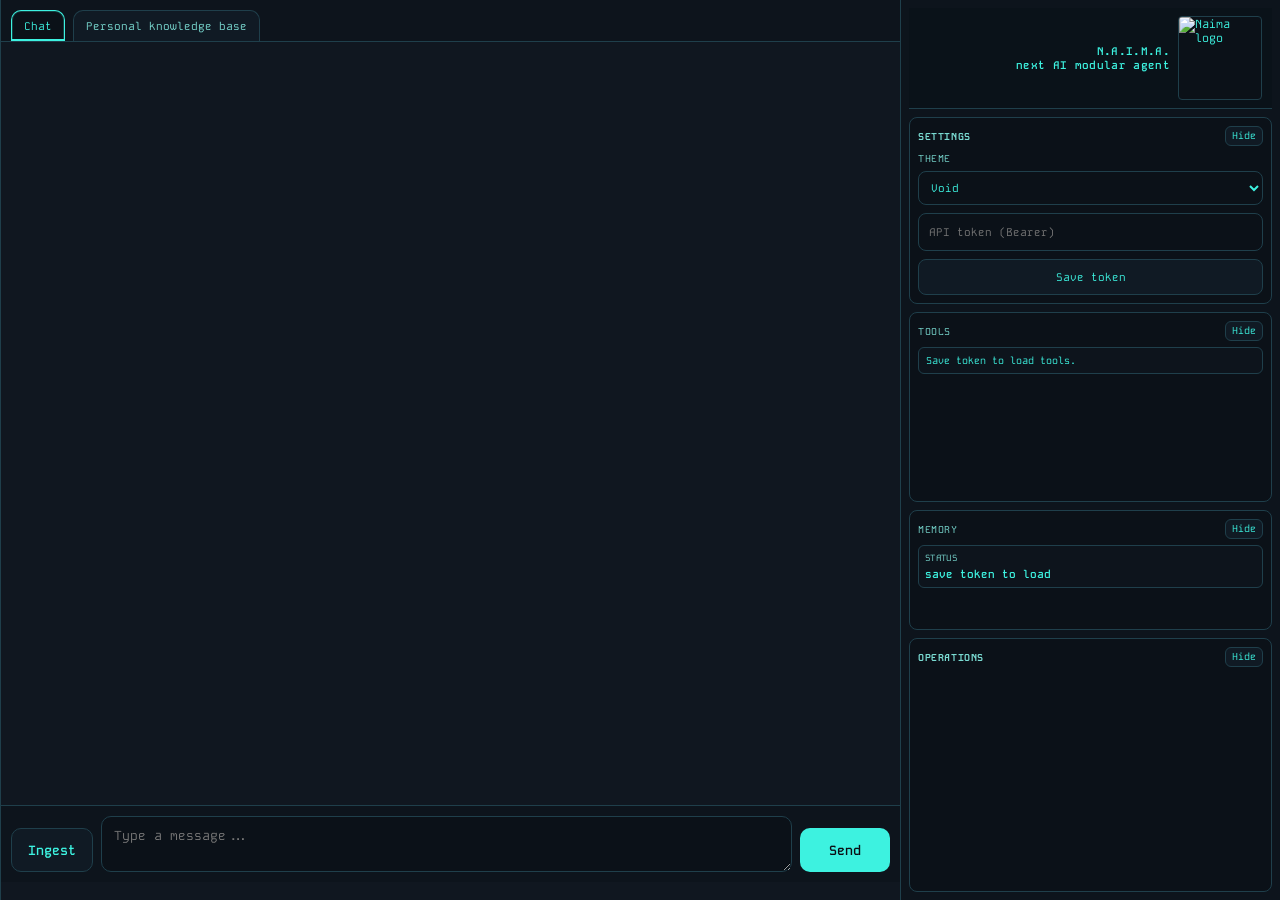
==== internal/httpapi/ui/index.html @ f83928eb "enable/disable all tools" ====
<!doctype html>
<html lang="en">
<head>
  <meta charset="utf-8">
  <meta name="viewport" content="width=device-width, initial-scale=1">
  <title>Naima Chat</title>
  <link rel="preconnect" href="https://fonts.googleapis.com">
  <link rel="preconnect" href="https://fonts.gstatic.com" crossorigin>
  <link href="https://fonts.googleapis.com/css2?family=Kode+Mono:wght@400..700&display=swap" rel="stylesheet">
  <style>
    :root {
      --bg: #0B0F14;
      --panel: #101720;
      --text: #3DF2E0;
      --muted: #7adbd2;
      --accent: #3DF2E0;
      --accent-2: #2bc4b5;
      --bubble-user: #132a34;
      --bubble-ai: #0f1f2a;
      --border: #1f3f4b;
      --ops-bg: #0d141c;
      --ops-top-bg: #0a1219;
      --surface: #0b1118;
      --surface-2: #101a24;
      --send-fg: #0B0F14;
    }
    body.theme-quantum {
      --bg: #0E2A47;
      --panel: #102d4b;
      --text: #d4c8ff;
      --muted: #b8a6ff;
      --accent: #a88cff;
      --accent-2: #8b6dff;
      --bubble-user: #173a60;
      --bubble-ai: #122f4d;
      --border: #6e6fc9;
      --ops-bg: #102f50;
      --ops-top-bg: #0f2a45;
      --surface: #16395d;
      --surface-2: #1b4067;
      --send-fg: #0e1f34;
    }
    body.theme-void-light {
      --bg: #3DF2E0;
      --panel: #d7fffa;
      --text: #0B0F14;
      --muted: #20343f;
      --accent: #0B0F14;
      --accent-2: #1e2a36;
      --bubble-user: #baf7ef;
      --bubble-ai: #cffff7;
      --border: #2e5662;
      --ops-bg: #e9fffc;
      --ops-top-bg: #dcfffb;
      --surface: #f5fffd;
      --surface-2: #d5f7f2;
      --send-fg: #3DF2E0;
    }
    body.theme-quantum-light {
      --bg: #d4c8ff;
      --panel: #efe8ff;
      --text: #0E2A47;
      --muted: #2c4360;
      --accent: #0E2A47;
      --accent-2: #244a73;
      --bubble-user: #e5dcff;
      --bubble-ai: #f2edff;
      --border: #4e5f8f;
      --ops-bg: #f1ebff;
      --ops-top-bg: #e8dfff;
      --surface: #faf7ff;
      --surface-2: #e8dcff;
      --send-fg: #8A6CFF;
    }
    * {
      box-sizing: border-box;
      font-family: "Kode Mono", ui-monospace, SFMono-Regular, Menlo, Monaco, Consolas, "Liberation Mono", "Courier New", monospace;
    }
    body {
      margin: 0;
      background: var(--bg);
      color: var(--text);
      min-height: 100vh;
      overflow: hidden;
      font-size: 72.9%;
    }
    .layout {
      width: 100%;
      height: 100vh;
    }
    .app {
      display: flex;
      flex-direction: column;
      background: var(--panel);
      border-left: 1px solid var(--border);
      height: 100vh;
      width: calc(100% - 380px);
      overflow: hidden;
    }
    .main-tabs {
      display: flex;
      gap: 8px;
      padding: 10px 10px 0;
      border-bottom: 1px solid var(--border);
      background: var(--ops-bg);
      flex-shrink: 0;
    }
    .main-tab {
      border: 1px solid var(--border);
      border-bottom: 0;
      border-radius: 10px 10px 0 0;
      background: var(--surface-2);
      color: var(--muted);
      padding: 8px 12px;
      font-size: 11px;
      cursor: pointer;
      transition: background 160ms ease, color 160ms ease, box-shadow 160ms ease, border-color 160ms ease;
    }
    .main-tab.is-active {
      background: var(--surface);
      border-color: var(--accent);
      color: var(--text);
      box-shadow: inset 0 0 0 1px rgba(61, 242, 224, 0.22), inset 0 -2px 0 var(--accent);
    }
    .main-tab-panel {
      display: none !important;
      flex-direction: column;
      flex: 1;
      min-height: 0;
    }
    .main-tab-panel.is-active {
      display: flex !important;
    }
    .ops {
      position: fixed;
      right: 0;
      top: 0;
      bottom: 0;
      width: 380px;
      border-left: 1px solid var(--border);
      background: var(--ops-bg);
      display: flex;
      flex-direction: column;
      min-height: 100vh;
      padding: 8px;
      gap: 8px;
    }
    .section-panel {
      border: 1px solid var(--border);
      border-radius: 8px;
      background: var(--surface);
      padding: 8px;
      display: flex;
      flex-direction: column;
    }
    .section-panel.collapsed {
      min-height: 0;
    }
    .ops-head {
      display: flex;
      align-items: center;
      justify-content: space-between;
      gap: 8px;
      margin-bottom: 6px;
    }
    .ops-head h3 {
      margin: 0;
      font-size: 10px;
      letter-spacing: 0.06em;
      text-transform: uppercase;
      color: var(--muted);
    }
    .operations-panel.collapsed .ops-head {
      margin-bottom: 0;
    }
    .ops-collapse {
      border: 1px solid var(--border);
      background: var(--surface-2);
      color: var(--text);
      border-radius: 6px;
      font-size: 10px;
      line-height: 1;
      padding: 4px 6px;
      cursor: pointer;
    }
    .ops-list {
      list-style: none;
      margin: 0;
      padding: 0;
      display: flex;
      flex-direction: column;
      gap: 8px;
      overflow-y: auto;
      flex: 1;
    }
    .ops-list li {
      border: 1px solid var(--border);
      border-radius: 8px;
      padding: 8px 10px;
      font-size: 11px;
      color: var(--text);
      background: var(--surface);
      line-height: 1.35;
      white-space: pre-wrap;
      word-break: break-word;
    }
    .ops-time {
      display: inline-block;
      color: var(--muted);
      font-size: 9px;
      margin-right: 6px;
    }
    a {
      color: #58f8ea;
      text-decoration-color: #2bc4b5;
    }
    a:visited {
      color: #4fd2c8;
      text-decoration-color: #2aa39a;
    }
    a:hover {
      color: #7ffdf1;
      text-decoration-color: #7ffdf1;
    }
    a:active {
      color: #36cfc1;
    }
    .settings-panel {
      min-height: 0;
    }
    .brand-panel {
      border-bottom: 1px solid var(--border);
      background: var(--ops-top-bg);
      padding: 8px 10px;
      display: flex;
      align-items: center;
      justify-content: flex-end;
      gap: 8px;
    }
    .brand-logo {
      width: 84px;
      height: 84px;
      object-fit: contain;
      flex: 0 0 auto;
      border-radius: 4px;
      border: 1px solid var(--border);
      background: var(--surface);
    }
    .brand-name {
      margin: 0;
      color: var(--text);
      font-size: 11px;
      letter-spacing: 0.03em;
      font-weight: 600;
      text-align: right;
    }
    .settings-head {
      display: flex;
      align-items: center;
      justify-content: space-between;
      gap: 8px;
      margin-bottom: 6px;
    }
    .settings-panel.collapsed .settings-head {
      margin-bottom: 0;
    }
    .settings-head h3 {
      margin: 0;
      font-size: 10px;
      letter-spacing: 0.06em;
      text-transform: uppercase;
      color: var(--muted);
    }
    .settings-collapse {
      border: 1px solid var(--border);
      background: var(--surface-2);
      color: var(--text);
      border-radius: 6px;
      font-size: 10px;
      line-height: 1;
      padding: 4px 6px;
      cursor: pointer;
    }
    .settings-body {
      padding: 0;
      display: flex;
      flex-direction: column;
      gap: 8px;
      max-height: 26vh;
      overflow-y: auto;
    }
    .theme-row {
      display: grid;
      grid-template-columns: 1fr;
      gap: 6px;
    }
    .theme-row label {
      font-size: 10px;
      color: var(--muted);
      text-transform: uppercase;
      letter-spacing: 0.05em;
    }
    .theme-row select {
      width: 100%;
      height: 34px;
      border: 1px solid var(--border);
      border-radius: 8px;
      padding: 0 8px;
      background: var(--surface);
      color: var(--text);
      font-size: 11px;
    }
    .settings-body input[type="password"] {
      width: 100%;
      height: 38px;
      border: 1px solid var(--border);
      border-radius: 8px;
      padding: 0 10px;
      font-size: 11px;
      background: var(--surface);
      color: var(--text);
    }
    .settings-body button {
      height: 36px;
      border: 1px solid var(--border);
      background: var(--surface-2);
      color: var(--text);
      border-radius: 8px;
      padding: 0 10px;
      cursor: pointer;
      font-size: 11px;
    }
    .tools-panel {
      min-height: 190px;
    }
    .tools-panel.collapsed {
      min-height: 0;
    }
    .tools-title {
      font-size: 10px;
      color: var(--muted);
      text-transform: uppercase;
      letter-spacing: 0.06em;
      margin: 0;
    }
    .tools-head {
      display: flex;
      align-items: center;
      justify-content: space-between;
      margin-bottom: 6px;
      gap: 8px;
    }
    .tools-panel.collapsed .tools-head {
      margin-bottom: 0;
    }
    .tools-collapse {
      border: 1px solid var(--border);
      background: var(--surface-2);
      color: var(--text);
      border-radius: 6px;
      font-size: 10px;
      line-height: 1;
      padding: 4px 6px;
      cursor: pointer;
    }
    .memory-panel {
      min-height: 120px;
    }
    .memory-panel.collapsed {
      min-height: 0;
    }
    .memory-head {
      display: flex;
      align-items: center;
      justify-content: space-between;
      margin-bottom: 6px;
      gap: 8px;
    }
    .memory-panel.collapsed .memory-head {
      margin-bottom: 0;
    }
    .memory-title {
      font-size: 10px;
      color: var(--muted);
      text-transform: uppercase;
      letter-spacing: 0.06em;
      margin: 0;
    }
    .memory-collapse {
      border: 1px solid var(--border);
      background: var(--surface-2);
      color: var(--text);
      border-radius: 6px;
      font-size: 10px;
      line-height: 1;
      padding: 4px 6px;
      cursor: pointer;
    }
    .operations-panel {
      min-height: 0;
      flex: 1;
    }
    .memory-list {
      display: grid;
      grid-template-columns: repeat(2, minmax(0, 1fr));
      gap: 6px;
    }
    .memory-item {
      border: 1px solid var(--border);
      border-radius: 6px;
      padding: 6px;
      background: var(--ops-bg);
      min-width: 0;
    }
    .memory-key {
      color: var(--muted);
      font-size: 9px;
      text-transform: uppercase;
      letter-spacing: 0.04em;
      margin-bottom: 3px;
      overflow-wrap: anywhere;
      word-break: break-word;
    }
    .memory-val {
      color: var(--text);
      font-size: 11px;
      font-weight: 600;
      overflow-wrap: anywhere;
      word-break: break-word;
    }
    .tools-list {
      display: flex;
      flex-direction: column;
      gap: 6px;
      max-height: 260px;
      overflow-y: auto;
    }
    .tools-action {
      width: 100%;
      border: 1px solid var(--border);
      border-radius: 8px;
      background: var(--surface-2);
      color: var(--text);
      padding: 8px 10px;
      font-size: 10px;
      cursor: pointer;
      text-align: left;
      margin-bottom: 6px;
    }
    .is-hidden {
      display: none !important;
    }
    .tool-item {
      display: flex;
      align-items: flex-start;
      justify-content: space-between;
      gap: 8px;
      font-size: 10px;
      border: 1px solid var(--border);
      border-radius: 6px;
      padding: 6px 7px;
      background: var(--ops-bg);
    }
    .tool-name {
      color: var(--text);
      font-weight: 600;
      margin-right: 6px;
    }
    .tool-desc {
      color: var(--muted);
      overflow: hidden;
      text-overflow: ellipsis;
      white-space: normal;
      display: -webkit-box;
      -webkit-line-clamp: 2;
      -webkit-box-orient: vertical;
    }
    .tool-toggle {
      accent-color: var(--accent);
      width: 14px;
      height: 14px;
      flex-shrink: 0;
    }
    .messages {
      flex: 1;
      min-height: 0;
      overflow-y: auto;
      padding: 18px 14px 12px;
      display: flex;
      flex-direction: column;
      gap: 10px;
    }
    .chat-scope {
      border-bottom: 1px solid var(--border);
      background: var(--surface-2);
      padding: 10px 12px;
      display: flex;
      align-items: flex-start;
      justify-content: space-between;
      gap: 10px;
      flex-shrink: 0;
    }
    .chat-scope-main {
      min-width: 0;
      display: flex;
      flex-direction: column;
      gap: 4px;
    }
    .chat-scope-title {
      font-size: 10px;
      text-transform: uppercase;
      letter-spacing: 0.05em;
      color: var(--muted);
      margin: 0;
    }
    .chat-scope-summary {
      font-size: 11px;
      color: var(--text);
      margin: 0;
      overflow-wrap: anywhere;
    }
    .chat-scope-docs {
      font-size: 10px;
      color: var(--muted);
      margin: 0;
      overflow-wrap: anywhere;
    }
    .chat-scope-clear {
      border: 1px solid var(--border);
      border-radius: 8px;
      background: var(--surface);
      color: var(--text);
      padding: 7px 10px;
      cursor: pointer;
      font-size: 10px;
      flex-shrink: 0;
    }
    .row {
      display: flex;
      width: 100%;
    }
    .row.user { justify-content: flex-end; }
    .row.ai { justify-content: flex-start; }
    .bubble {
      max-width: min(86%, 760px);
      border: 1px solid var(--border);
      border-radius: 12px;
      padding: 10px 12px;
      line-height: 1.4;
      white-space: pre-wrap;
      word-wrap: break-word;
      font-size: 13px;
      box-shadow: 0 1px 0 rgba(0,0,0,0.25);
    }
    .user .bubble {
      background: var(--bubble-user);
      border-color: var(--border);
    }
    .ai .bubble {
      background: var(--bubble-ai);
    }
    .bubble.markdown {
      white-space: normal;
    }
    .bubble.markdown h1,
    .bubble.markdown h2,
    .bubble.markdown h3,
    .bubble.markdown h4,
    .bubble.markdown h5,
    .bubble.markdown h6 {
      margin: 0 0 0.55em;
      color: var(--text);
      line-height: 1.25;
    }
    .bubble.markdown h1 { font-size: 1.14em; }
    .bubble.markdown h2 { font-size: 1.08em; }
    .bubble.markdown h3 { font-size: 1.03em; }
    .bubble.markdown p {
      margin: 0 0 0.72em;
    }
    .bubble.markdown p:last-child,
    .bubble.markdown ul:last-child,
    .bubble.markdown ol:last-child,
    .bubble.markdown pre:last-child,
    .bubble.markdown blockquote:last-child {
      margin-bottom: 0;
    }
    .bubble.markdown ul,
    .bubble.markdown ol {
      margin: 0 0 0.8em 1.25em;
      padding: 0;
    }
    .bubble.markdown li {
      margin: 0 0 0.25em;
      line-height: 1.45;
    }
    .bubble.markdown li:last-child {
      margin-bottom: 0;
    }
    .bubble.markdown code {
      background: rgba(255, 255, 255, 0.06);
      border: 1px solid rgba(255, 255, 255, 0.08);
      border-radius: 6px;
      padding: 0.05em 0.32em;
      font-size: 0.95em;
    }
    .bubble.markdown pre {
      margin: 0 0 0.8em;
      padding: 0.8em;
      overflow-x: auto;
      border-radius: 8px;
      border: 1px solid var(--border);
      background: rgba(0, 0, 0, 0.18);
    }
    .bubble.markdown pre code {
      border: 0;
      background: transparent;
      padding: 0;
    }
    .bubble.markdown blockquote {
      margin: 0 0 0.8em;
      padding-left: 0.85em;
      border-left: 2px solid var(--accent-2);
      color: var(--muted);
    }
    .bubble.markdown strong {
      color: var(--text);
    }
    .composer {
      border-top: 1px solid var(--border);
      background: var(--ops-bg);
      padding: 10px;
      display: grid;
      grid-template-columns: auto 1fr auto;
      gap: 8px;
      align-items: end;
      flex-shrink: 0;
    }
    .composer-action {
      height: 44px;
      min-width: 82px;
      border: 1px solid var(--border);
      border-radius: 10px;
      background: var(--surface-2);
      color: var(--text);
      font-weight: 600;
      cursor: pointer;
    }
    textarea {
      width: 100%;
      min-height: 44px;
      max-height: 180px;
      resize: vertical;
      border: 1px solid var(--border);
      border-radius: 10px;
      padding: 10px 12px;
      font-size: 13px;
      font-family: inherit;
      background: var(--surface);
      color: var(--text);
    }
    .send {
      height: 44px;
      min-width: 90px;
      border: 0;
      border-radius: 10px;
      background: var(--accent);
      color: var(--send-fg);
      font-weight: 600;
      cursor: pointer;
    }
    .send:disabled {
      background: #9abbe0;
      cursor: not-allowed;
    }
    .status {
      font-size: 10px;
      color: var(--muted);
      padding: 0 12px 8px;
      min-height: 18px;
      flex-shrink: 0;
    }
    .pkb-overlay {
      display: none;
      flex: 1;
      min-height: 0;
      padding: 12px;
      background: transparent;
    }
    .pkb-overlay.is-active {
      display: flex !important;
    }
    .pkb-shell {
      width: 100%;
      height: 100%;
      border: 1px solid var(--border);
      border-radius: 16px;
      background: linear-gradient(180deg, var(--panel), var(--surface));
      display: grid;
      grid-template-columns: minmax(320px, 60%) minmax(320px, 40%);
      overflow: hidden;
      transition: grid-template-columns 420ms ease;
    }
    .pkb-shell.has-selection {
      grid-template-columns: minmax(320px, 40%) minmax(320px, 60%);
    }
    .pkb-stage {
      position: relative;
      min-width: 0;
      min-height: 0;
      background:
        radial-gradient(circle at top, rgba(61, 242, 224, 0.12), transparent 35%),
        linear-gradient(180deg, rgba(255,255,255,0.03), rgba(0,0,0,0.1));
    }
    .pkb-canvas {
      width: 100%;
      height: 100%;
      display: block;
      cursor: grab;
    }
    .pkb-canvas.dragging {
      cursor: grabbing;
    }
    .pkb-toolbar {
      position: absolute;
      left: 12px;
      top: 12px;
      display: flex;
      gap: 8px;
      z-index: 2;
    }
    .pkb-badge,
    .pkb-toolbar button {
      border: 1px solid var(--border);
      border-radius: 999px;
      background: rgba(16, 23, 32, 0.8);
      color: var(--text);
      padding: 6px 10px;
      font-size: 10px;
    }
    .pkb-toolbar button {
      cursor: pointer;
    }
    .pkb-toolbar-group {
      display: flex;
      gap: 8px;
    }
    .pkb-panel {
      border-left: 1px solid var(--border);
      background: var(--ops-bg);
      display: flex;
      flex-direction: column;
      min-height: 0;
    }
    .pkb-panel-head {
      display: flex;
      align-items: center;
      justify-content: space-between;
      gap: 8px;
      padding: 12px;
      border-bottom: 1px solid var(--border);
    }
    .pkb-panel-head h3 {
      margin: 0;
      font-size: 12px;
      text-transform: uppercase;
      letter-spacing: 0.08em;
      color: var(--muted);
    }
    .pkb-close {
      border: 1px solid var(--border);
      background: var(--surface-2);
      color: var(--text);
      border-radius: 8px;
      font-size: 10px;
      padding: 6px 10px;
      cursor: pointer;
    }
    .pkb-panel-body {
      padding: 12px;
      display: flex;
      flex-direction: column;
      gap: 10px;
      overflow-y: auto;
      min-height: 0;
    }
    .pkb-stat-grid {
      display: grid;
      grid-template-columns: repeat(2, minmax(0, 1fr));
      gap: 8px;
    }
    .pkb-stat {
      border: 1px solid var(--border);
      border-radius: 10px;
      background: var(--surface);
      padding: 8px;
    }
    .pkb-stat-key {
      color: var(--muted);
      font-size: 9px;
      text-transform: uppercase;
      margin-bottom: 4px;
    }
    .pkb-stat-val {
      color: var(--text);
      font-size: 12px;
      font-weight: 600;
      overflow-wrap: anywhere;
    }
    .pkb-card {
      border: 1px solid var(--border);
      border-radius: 10px;
      background: var(--surface);
      padding: 10px;
      display: flex;
      flex-direction: column;
      gap: 6px;
    }
    .pkb-card.is-clickable {
      cursor: pointer;
    }
    .pkb-card.is-clickable:hover {
      border-color: var(--accent);
      background: var(--surface-2);
    }
    .pkb-card.is-selecting {
      cursor: pointer;
    }
    .pkb-card.is-selected {
      border-color: var(--accent);
      background: var(--bubble-ai);
      box-shadow: inset 0 0 0 1px var(--accent);
    }
    .pkb-card h4 {
      margin: 0;
      font-size: 11px;
      color: var(--text);
    }
    .pkb-actions {
      display: flex;
      flex-wrap: wrap;
      gap: 8px;
      margin-top: 10px;
    }
    .pkb-action {
      border: 1px solid var(--border);
      border-radius: 8px;
      background: var(--surface-2);
      color: var(--text);
      padding: 7px 10px;
      font-size: 10px;
      cursor: pointer;
    }
    .pkb-action.danger {
      border-color: #8a3030;
      color: #ff9f9f;
      background: rgba(138, 48, 48, 0.12);
    }
    .pkb-action.primary {
      border-color: var(--accent);
      color: var(--text);
      background: rgba(61, 242, 224, 0.12);
    }
    .pkb-action:disabled {
      opacity: 0.5;
      cursor: not-allowed;
    }
    .pkb-card p,
    .pkb-card div {
      margin: 0;
      color: var(--muted);
      font-size: 10px;
      line-height: 1.45;
      overflow-wrap: anywhere;
    }
    .pkb-topic-summary {
      border: 1px solid var(--border);
      border-radius: 8px;
      background: var(--surface-2);
      padding: 8px 10px;
      margin-bottom: 10px;
    }
    .pkb-topic-summary h4 {
      margin: 0 0 6px;
    }
    .pkb-topic-summary p,
    .pkb-topic-summary div {
      margin: 0;
    }
    .pkb-topic-summary .pkb-topic-value {
      color: var(--text);
    }
    .pkb-topic-summary-head {
      display: flex;
      align-items: center;
      justify-content: space-between;
      gap: 8px;
      margin-bottom: 8px;
    }
    .pkb-topic-summary-title {
      min-width: 0;
      flex: 1;
    }
    .pkb-topic-summary-meta {
      display: flex;
      flex-direction: column;
      gap: 4px;
    }
    .pkb-topic-summary-actions {
      display: flex;
      align-items: center;
      justify-content: flex-end;
      gap: 8px;
      margin-top: 10px;
    }
    .pkb-content {
      white-space: normal;
      line-height: 1.65;
      background: rgba(255, 255, 255, 0.02);
      border: 1px solid var(--border);
      border-radius: 8px;
      padding: 10px;
      max-height: 38vh;
      overflow-y: auto;
    }
    .pkb-content h1,
    .pkb-content h2,
    .pkb-content h3,
    .pkb-content h4,
    .pkb-content h5,
    .pkb-content h6 {
      color: var(--text);
      margin: 0 0 10px;
      line-height: 1.25;
    }
    .pkb-content h1 { font-size: 16px; }
    .pkb-content h2 { font-size: 14px; }
    .pkb-content h3 { font-size: 13px; }
    .pkb-content p {
      margin: 0 0 8px;
    }
    .pkb-content ul,
    .pkb-content ol {
      margin: 0 0 12px 18px;
      padding: 0;
    }
    .pkb-content li {
      margin-bottom: 6px;
    }
    .pkb-content code {
      background: rgba(255, 255, 255, 0.06);
      padding: 1px 4px;
      border-radius: 4px;
    }
    .pkb-content pre {
      margin: 0 0 12px;
      padding: 10px;
      border: 1px solid var(--border);
      border-radius: 8px;
      overflow-x: auto;
      background: rgba(0, 0, 0, 0.2);
    }
    .pkb-content blockquote {
      margin: 0 0 12px;
      padding-left: 10px;
      border-left: 2px solid var(--border);
      color: var(--muted);
    }
    .pkb-doc-list {
      display: flex;
      flex-direction: column;
      gap: 8px;
    }
    .pkb-empty {
      color: var(--muted);
      font-size: 10px;
      line-height: 1.4;
    }
    .dialog-backdrop {
      position: fixed;
      inset: 0;
      background: rgba(4, 8, 12, 0.74);
      display: flex;
      align-items: center;
      justify-content: center;
      z-index: 30;
      padding: 20px;
    }
    .dialog {
      width: min(520px, 100%);
      border: 1px solid var(--border);
      border-radius: 14px;
      background: var(--panel);
      box-shadow: 0 18px 48px rgba(0, 0, 0, 0.35);
      padding: 14px;
      display: flex;
      flex-direction: column;
      gap: 10px;
    }
    .dialog.is-busy {
      opacity: 0.88;
    }
    .dialog-head {
      display: flex;
      align-items: center;
      justify-content: space-between;
      gap: 8px;
    }
    .dialog-head h3 {
      margin: 0;
      font-size: 12px;
      letter-spacing: 0.06em;
      text-transform: uppercase;
      color: var(--muted);
    }
    .dialog-close {
      border: 1px solid var(--border);
      background: var(--surface-2);
      color: var(--text);
      border-radius: 8px;
      font-size: 10px;
      padding: 6px 10px;
      cursor: pointer;
    }
    .dialog-field {
      display: flex;
      flex-direction: column;
      gap: 6px;
    }
    .dialog-field label {
      font-size: 10px;
      color: var(--muted);
      text-transform: uppercase;
      letter-spacing: 0.05em;
    }
    .dialog-field select,
    .dialog-field input {
      width: 100%;
      height: 38px;
      border: 1px solid var(--border);
      border-radius: 8px;
      padding: 0 10px;
      background: var(--surface);
      color: var(--text);
      font-size: 11px;
    }
    .dialog-field input[type="file"] {
      height: auto;
      padding: 10px;
    }
    .dialog-actions {
      display: flex;
      justify-content: flex-end;
      gap: 8px;
    }
    .dialog-actions button {
      height: 36px;
      border: 1px solid var(--border);
      border-radius: 8px;
      background: var(--surface-2);
      color: var(--text);
      padding: 0 12px;
      cursor: pointer;
      font-size: 11px;
    }
    .dialog-status {
      min-height: 18px;
      font-size: 10px;
      color: var(--muted);
    }
    @media (max-width: 900px) {
      body { overflow: auto; }
      .app { width: 100%; min-height: auto; }
      .ops {
        position: static;
        width: 100%;
        min-height: 280px;
      }
      .layout {
        height: auto;
      }
      .main-tab-panel {
        min-height: 420px;
      }
      .pkb-overlay {
        padding: 10px;
      }
      .pkb-shell {
        grid-template-columns: 1fr;
        grid-template-rows: minmax(280px, 44vh) minmax(0, 1fr);
      }
      .pkb-panel {
        border-left: 0;
        border-top: 1px solid var(--border);
      }
    }
  </style>
</head>
<body>
  <div class="layout">
  <div class="app">
    <div class="main-tabs">
      <button id="chatTabBtn" class="main-tab is-active" type="button">Chat</button>
      <button id="pkbTabBtn" class="main-tab" type="button">Personal knowledge base</button>
    </div>
    <div id="chatTabPanel" class="main-tab-panel is-active">
      <div id="chatScope" class="chat-scope is-hidden">
        <div class="chat-scope-main">
          <p class="chat-scope-title">Document chat scope</p>
          <p id="chatScopeSummary" class="chat-scope-summary"></p>
          <p id="chatScopeDocs" class="chat-scope-docs"></p>
        </div>
        <button id="chatScopeClear" class="chat-scope-clear" type="button">Clear</button>
      </div>
      <div id="messages" class="messages"></div>
      <div class="composer">
        <button id="ingestBtn" class="composer-action" type="button">Ingest</button>
        <textarea id="input" placeholder="Type a message..."></textarea>
        <button id="send" class="send">Send</button>
      </div>
      <div id="status" class="status"></div>
    </div>
    <div id="pkbOverlay" class="pkb-overlay main-tab-panel">
      <div class="pkb-shell">
        <div class="pkb-stage">
          <div class="pkb-toolbar">
            <span id="pkbSummary" class="pkb-badge">Personal knowledge base</span>
            <div class="pkb-toolbar-group">
              <button id="pkbZoomIn" type="button">Zoom in</button>
              <button id="pkbZoomOut" type="button">Zoom out</button>
              <button id="pkbRefresh" type="button">Refresh</button>
            </div>
          </div>
          <div id="pkbCanvas" class="pkb-canvas"></div>
        </div>
        <div class="pkb-panel">
          <div class="pkb-panel-head">
            <h3>Topics Space</h3>
            <button id="pkbClose" class="pkb-close" type="button">Close</button>
          </div>
          <div class="pkb-panel-body">
            <div id="pkbStats" class="pkb-stat-grid"></div>
            <div id="pkbDetail" class="pkb-card">
              <h4>Selection</h4>
              <p>Pick a building or document node to inspect it.</p>
            </div>
            <div id="pkbDocuments" class="pkb-doc-list"></div>
          </div>
        </div>
      </div>
    </div>
  </div>
  <aside class="ops">
    <div class="brand-panel">
      <p class="brand-name">N.A.I.M.A.<br/>next AI modular agent</p>
      <img class="brand-logo" src="/ui/logo2.png" alt="Naima logo">
    </div>
    <div class="settings-panel section-panel">
      <div class="settings-head">
        <h3>Settings</h3>
        <button id="settingsCollapse" class="settings-collapse" type="button">Hide</button>
      </div>
      <div id="settingsBody" class="settings-body">
        <div class="theme-row">
          <label for="themeSelect">Theme</label>
          <select id="themeSelect">
            <option value="void">Void</option>
            <option value="void-light">Void Light</option>
            <option value="quantum">Quantum</option>
            <option value="quantum-light">Quantum Light</option>
          </select>
        </div>
        <input id="token" type="password" placeholder="API token (Bearer)" autocomplete="off">
        <button id="saveToken">Save token</button>
      </div>
    </div>
    <div class="tools-panel section-panel">
      <div class="tools-head">
        <p class="tools-title">Tools</p>
        <button id="toolsToggleAll" class="tools-collapse" type="button">Enable All</button>
        <button id="toolsCollapse" class="tools-collapse" type="button">Hide</button>
      </div>
      <div id="toolsList" class="tools-list"></div>
    </div>
    <div class="memory-panel section-panel">
      <div class="memory-head">
        <p class="memory-title">Memory</p>
        <button id="memoryCollapse" class="memory-collapse" type="button">Hide</button>
      </div>
      <div id="memoryList" class="memory-list"></div>
    </div>
    <div class="operations-panel section-panel">
      <div class="ops-head">
        <h3>Operations</h3>
        <button id="opsCollapse" class="ops-collapse" type="button">Hide</button>
      </div>
      <ul id="opsList" class="ops-list"></ul>
    </div>
  </aside>
  </div>
  <div id="ingestDialog" class="dialog-backdrop is-hidden">
    <div class="dialog">
      <div class="dialog-head">
        <h3>Ingest URL</h3>
        <button id="ingestClose" class="dialog-close" type="button">Close</button>
      </div>
      <div class="dialog-field">
        <label for="ingestTopicSelect">Topic</label>
        <select id="ingestTopicSelect">
          <option value="">Select topic...</option>
          <option value="__new__">Create new topic</option>
        </select>
      </div>
      <div id="ingestNewTopicWrap" class="dialog-field is-hidden">
        <label for="ingestNewTopic">New topic</label>
        <input id="ingestNewTopic" type="text" placeholder="Topic title">
      </div>
      <div class="dialog-field">
        <label for="ingestMode">Source type</label>
        <select id="ingestMode">
          <option value="url">URL</option>
          <option value="file">Document</option>
        </select>
      </div>
      <div id="ingestURLWrap" class="dialog-field">
        <label for="ingestURL">URL</label>
        <input id="ingestURL" type="url" placeholder="https://example.com/article">
      </div>
      <div id="ingestFileWrap" class="dialog-field is-hidden">
        <label for="ingestFile">Document</label>
        <input id="ingestFile" type="file" accept=".pdf,.doc,.docx,.ppt,.pptx,.txt,.md,.html,.htm">
      </div>
      <div class="dialog-actions">
        <button id="ingestSubmit" type="button">Save</button>
      </div>
      <div id="ingestStatus" class="dialog-status"></div>
    </div>
  </div>

  <script src="https://unpkg.com/three@0.160.0/build/three.min.js"></script>
  <script>
    const ingestBtnEl = document.getElementById("ingestBtn");
    const chatTabBtnEl = document.getElementById("chatTabBtn");
    const pkbTabBtnEl = document.getElementById("pkbTabBtn");
    const chatTabPanelEl = document.getElementById("chatTabPanel");
    const tokenEl = document.getElementById("token");
    const saveTokenBtn = document.getElementById("saveToken");
    const inputEl = document.getElementById("input");
    const sendBtn = document.getElementById("send");
    const themeSelectEl = document.getElementById("themeSelect");
    const settingsBodyEl = document.getElementById("settingsBody");
    const settingsCollapseEl = document.getElementById("settingsCollapse");
    const settingsPanelEl = document.querySelector(".settings-panel");
    const pkbShellEl = document.querySelector(".pkb-shell");
    const messagesEl = document.getElementById("messages");
    const chatScopeEl = document.getElementById("chatScope");
    const chatScopeSummaryEl = document.getElementById("chatScopeSummary");
    const chatScopeDocsEl = document.getElementById("chatScopeDocs");
    const chatScopeClearEl = document.getElementById("chatScopeClear");
    const statusEl = document.getElementById("status");
    const opsListEl = document.getElementById("opsList");
    const opsCollapseEl = document.getElementById("opsCollapse");
    const operationsPanelEl = document.querySelector(".operations-panel");
    const toolsPanelEl = document.querySelector(".tools-panel");
    const toolsListEl = document.getElementById("toolsList");
    const toolsCollapseEl = document.getElementById("toolsCollapse");
    const toolsToggleAllEl = document.getElementById("toolsToggleAll");
    const memoryPanelEl = document.querySelector(".memory-panel");
    const memoryListEl = document.getElementById("memoryList");
    const memoryCollapseEl = document.getElementById("memoryCollapse");
    const pkbOverlayEl = document.getElementById("pkbOverlay");
    const pkbCanvasEl = document.getElementById("pkbCanvas");
    const pkbCloseEl = document.getElementById("pkbClose");
    const pkbRefreshEl = document.getElementById("pkbRefresh");
    const pkbZoomInEl = document.getElementById("pkbZoomIn");
    const pkbZoomOutEl = document.getElementById("pkbZoomOut");
    const pkbSummaryEl = document.getElementById("pkbSummary");
    const pkbStatsEl = document.getElementById("pkbStats");
    const pkbDetailEl = document.getElementById("pkbDetail");
    const pkbDocumentsEl = document.getElementById("pkbDocuments");
    const ingestDialogEl = document.getElementById("ingestDialog");
    const ingestDialogBoxEl = ingestDialogEl.querySelector(".dialog");
    const ingestCloseEl = document.getElementById("ingestClose");
    const ingestModeEl = document.getElementById("ingestMode");
    const ingestTopicSelectEl = document.getElementById("ingestTopicSelect");
    const ingestNewTopicWrapEl = document.getElementById("ingestNewTopicWrap");
    const ingestNewTopicEl = document.getElementById("ingestNewTopic");
    const ingestURLWrapEl = document.getElementById("ingestURLWrap");
    const ingestURLEl = document.getElementById("ingestURL");
    const ingestFileWrapEl = document.getElementById("ingestFileWrap");
    const ingestFileEl = document.getElementById("ingestFile");
    const ingestSubmitEl = document.getElementById("ingestSubmit");
    const ingestStatusEl = document.getElementById("ingestStatus");
    let newConversationOnNextSend = true;
    let currentTools = [];
    let pkbChatSelection = null;
    let chatScopeState = null;
    const pkbSceneState = {
      renderer: null,
      scene: null,
      camera: null,
      raycaster: null,
      pointer: null,
      resizeObserver: null,
      animationFrame: 0,
      resizeAnimationFrame: 0,
      drag: { active: false, x: 0, y: 0 },
      orbit: { yaw: 0.75, pitch: 0.55, radius: 28 },
      target: { currentX: 0, currentY: 2, currentZ: 0, goalX: 0, goalY: 2, goalZ: 0 },
      meshes: [],
      selected: null,
      currentTopics: []
    };

    const tokenKey = "naima_api_token";
    const themeKey = "naima_theme";
    const settingsCollapsedKey = "naima_settings_collapsed";
    const toolsCollapsedKey = "naima_tools_collapsed";
    const opsCollapsedKey = "naima_ops_collapsed";
    const memoryCollapsedKey = "naima_memory_collapsed";
    const mainTabKey = "naima_main_tab";
    tokenEl.value = localStorage.getItem(tokenKey) || "";
    const savedTheme = normalizeTheme(localStorage.getItem(themeKey) || "void");
    themeSelectEl.value = savedTheme;
    applyTheme(themeSelectEl.value);

    saveTokenBtn.addEventListener("click", () => {
      localStorage.setItem(tokenKey, tokenEl.value.trim());
      setStatus("Token saved locally.");
      loadTools();
      loadMemoryStatus();
    });
    themeSelectEl.addEventListener("change", () => {
      const value = normalizeTheme(themeSelectEl.value);
      localStorage.setItem(themeKey, value);
      applyTheme(value);
    });

    sendBtn.addEventListener("click", sendMessage);
    inputEl.addEventListener("keydown", (e) => {
      if (e.key === "Enter" && !e.shiftKey) {
        e.preventDefault();
        sendMessage();
      }
    });
    if (tokenEl.value.trim()) {
      resetMemoryOnRefresh();
      loadTools();
      loadMemoryStatus();
    } else {
      renderTools([]);
      renderMemoryStatus(null);
    }
    applyToolsCollapsed(localStorage.getItem(toolsCollapsedKey) === "1");
    applyOpsCollapsed(localStorage.getItem(opsCollapsedKey) === "1");
    applyMemoryCollapsed(localStorage.getItem(memoryCollapsedKey) === "1");
    applySettingsCollapsed(localStorage.getItem(settingsCollapsedKey) === "1");
    ingestBtnEl.addEventListener("click", openIngestDialog);
    ingestCloseEl.addEventListener("click", closeIngestDialog);
    ingestDialogEl.addEventListener("click", (event) => {
      if (event.target === ingestDialogEl) {
        closeIngestDialog();
      }
    });
    ingestTopicSelectEl.addEventListener("change", () => {
      const creating = ingestTopicSelectEl.value === "__new__";
      ingestNewTopicWrapEl.classList.toggle("is-hidden", !creating);
    });
    ingestModeEl.addEventListener("change", () => {
      const isFile = ingestModeEl.value === "file";
      ingestURLWrapEl.classList.toggle("is-hidden", isFile);
      ingestFileWrapEl.classList.toggle("is-hidden", !isFile);
    });
    ingestSubmitEl.addEventListener("click", submitIngest);
    chatScopeClearEl.addEventListener("click", clearChatScope);
    chatTabBtnEl.addEventListener("click", () => setMainTab("chat"));
    pkbTabBtnEl.addEventListener("click", () => openPKBView(true));
    toolsCollapseEl.addEventListener("click", () => {
      const next = !toolsListEl.classList.contains("is-hidden");
      applyToolsCollapsed(next);
      localStorage.setItem(toolsCollapsedKey, next ? "1" : "0");
    });
    toolsToggleAllEl.addEventListener("click", async () => {
      const targetEnabled = toolsToggleAllEl.textContent === "Enable All";
      toolsToggleAllEl.disabled = true;
      try {
        for (const tool of currentTools) {
          if (tool.enabled !== targetEnabled) {
            await fetch("/api/tools", {
              method: "POST",
              headers: authHeaders(),
              body: JSON.stringify({ name: tool.name, enabled: targetEnabled })
            });
          }
        }
        await loadTools();
        addOp(targetEnabled ? "all tools enabled" : "all tools disabled");
      } catch (err) {
        setStatus("Tool update failed: " + (err?.message || String(err)));
      } finally {
        toolsToggleAllEl.disabled = false;
      }
    });
    opsCollapseEl.addEventListener("click", () => {
      const next = !opsListEl.classList.contains("is-hidden");
      applyOpsCollapsed(next);
      localStorage.setItem(opsCollapsedKey, next ? "1" : "0");
    });
    settingsCollapseEl.addEventListener("click", () => {
      const next = !settingsBodyEl.classList.contains("is-hidden");
      applySettingsCollapsed(next);
      localStorage.setItem(settingsCollapsedKey, next ? "1" : "0");
    });
    memoryCollapseEl.addEventListener("click", () => {
      const next = !memoryListEl.classList.contains("is-hidden");
      applyMemoryCollapsed(next);
      localStorage.setItem(memoryCollapsedKey, next ? "1" : "0");
    });
    pkbCloseEl.addEventListener("click", closePKBView);
    pkbRefreshEl.addEventListener("click", () => openPKBView(true));
    pkbZoomInEl.addEventListener("click", () => {
      pkbSceneState.orbit.radius = Math.max(10, pkbSceneState.orbit.radius - 2.5);
    });
    pkbZoomOutEl.addEventListener("click", () => {
      pkbSceneState.orbit.radius = Math.min(54, pkbSceneState.orbit.radius + 2.5);
    });
    window.addEventListener("resize", () => {
      if (currentMainTab() === "pkb") {
        resizePKBRenderer();
      }
    });
    pkbShellEl.addEventListener("transitionrun", () => {
      if (currentMainTab() === "pkb") {
        startPKBResizeLoop();
      }
    });
    pkbShellEl.addEventListener("transitionend", () => {
      if (currentMainTab() === "pkb") {
        resizePKBRenderer();
      }
      stopPKBResizeLoop();
    });
    document.addEventListener("keydown", (event) => {
      if (event.key === "Escape" && currentMainTab() === "pkb") {
        closePKBView();
      }
    });
    if (localStorage.getItem(mainTabKey) === "pkb" && tokenEl.value.trim()) {
      openPKBView(true);
    } else {
      setMainTab("chat");
    }

    function addBubble(role, text) {
      const row = document.createElement("div");
      row.className = "row " + role;
      const bubble = document.createElement("div");
      bubble.className = "bubble";
      bubble.textContent = text;
      row.appendChild(bubble);
      messagesEl.appendChild(row);
      messagesEl.scrollTop = messagesEl.scrollHeight;
      return bubble;
    }

    // Returns the URL only when its scheme is http or https; otherwise returns "".
    // Prevents javascript: and data: URIs from being used as href values.
    function safeHref(url) {
      try {
        const u = new URL(String(url || ""));
        if (u.protocol !== "http:" && u.protocol !== "https:") {
          return "";
        }
        return u.href;
      } catch (_) {
        return "";
      }
    }

    function escapeHtml(s) {
      return s
        .replace(/&/g, "&amp;")
        .replace(/</g, "&lt;")
        .replace(/>/g, "&gt;")
        .replace(/"/g, "&quot;")
        .replace(/'/g, "&#39;");
    }

    function renderInlineMarkdown(text) {
      let html = escapeHtml(text || "");
      html = html.replace(/`([^`\n]+)`/g, "<code>$1</code>");
      html = html.replace(/\*\*([^*\n]+)\*\*/g, "<strong>$1</strong>");
      html = html.replace(/\*([^*\n]+)\*/g, "<em>$1</em>");
      html = html.replace(/~~([^~\n]+)~~/g, "<del>$1</del>");
      html = html.replace(/\[([^\]]+)\]\((https?:\/\/[^\s)]+)\)/g, '<a href="$2" target="_blank" rel="noopener noreferrer">$1</a>');
      return html;
    }

    function markdownToHtml(markdown) {
      const source = String(markdown || "")
        .replace(/\r\n/g, "\n")
        .replace(/\n{3,}/g, "\n\n");
      const codeBlocks = [];
      const normalized = source.replace(/```([\s\S]*?)```/g, (_, code) => {
        const token = `@@CODEBLOCK_${codeBlocks.length}@@`;
        codeBlocks.push("<pre><code>" + escapeHtml(code).replace(/\n$/, "") + "</code></pre>");
        return token;
      });

      const blocks = normalized.split(/\n\s*\n/);
      const htmlBlocks = [];
      for (const block of blocks) {
        const trimmed = block.trim();
        if (!trimmed) {
          continue;
        }
        if (/^@@CODEBLOCK_\d+@@$/.test(trimmed)) {
          htmlBlocks.push(trimmed);
          continue;
        }

        const lines = trimmed.split("\n").map((line) => line.trimEnd());
        if (lines.every((line) => /^\s*[-*]\s+/.test(line))) {
          htmlBlocks.push("<ul>" + lines.map((line) => "<li>" + renderInlineMarkdown(line.replace(/^\s*[-*]\s+/, "")) + "</li>").join("") + "</ul>");
          continue;
        }
        if (lines.every((line) => /^\s*\d+\.\s+/.test(line))) {
          htmlBlocks.push("<ol>" + lines.map((line) => "<li>" + renderInlineMarkdown(line.replace(/^\s*\d+\.\s+/, "")) + "</li>").join("") + "</ol>");
          continue;
        }
        if (lines.every((line) => /^>\s?/.test(line))) {
          htmlBlocks.push("<blockquote>" + lines.map((line) => renderInlineMarkdown(line.replace(/^>\s?/, ""))).join("<br>") + "</blockquote>");
          continue;
        }
        if (lines.length === 1) {
          const line = lines[0].trim();
          const heading = line.match(/^(#{1,6})\s+(.*)$/);
          if (heading) {
            htmlBlocks.push("<h" + heading[1].length + ">" + renderInlineMarkdown(heading[2]) + "</h" + heading[1].length + ">");
            continue;
          }
        }
        htmlBlocks.push("<p>" + lines.map((line) => renderInlineMarkdown(line.trim())).join("<br>") + "</p>");
      }

      return htmlBlocks.join("").replace(/@@CODEBLOCK_(\d+)@@/g, (_, index) => codeBlocks[Number(index)] || "");
    }

    function renderMarkdownBubble(bubble, markdown) {
      bubble.classList.add("markdown");
      bubble.innerHTML = markdownToHtml(markdown);
    }

    function setStatus(text) {
      statusEl.textContent = text || "";
    }

    function currentMainTab() {
      return pkbOverlayEl.classList.contains("is-active") ? "pkb" : "chat";
    }

    function setMainTab(tab) {
      const next = tab === "pkb" ? "pkb" : "chat";
      chatTabBtnEl.classList.toggle("is-active", next === "chat");
      pkbTabBtnEl.classList.toggle("is-active", next === "pkb");
      chatTabPanelEl.classList.toggle("is-active", next === "chat");
      pkbOverlayEl.classList.toggle("is-active", next === "pkb");
      localStorage.setItem(mainTabKey, next);
      if (next === "pkb") {
        requestAnimationFrame(resizePKBRenderer);
      }
    }

    function resetPKBChatSelection() {
      pkbChatSelection = null;
    }

    function renderChatScope() {
      if (!chatScopeState || !Array.isArray(chatScopeState.documents) || !chatScopeState.documents.length) {
        chatScopeEl.classList.add("is-hidden");
        chatScopeSummaryEl.textContent = "";
        chatScopeDocsEl.textContent = "";
        return;
      }
      chatScopeEl.classList.remove("is-hidden");
      chatScopeSummaryEl.textContent = 'Topic: ' + (chatScopeState.topicTitle || 'Unknown') + ' | ' + chatScopeState.documents.length + ' document(s) selected';
      chatScopeDocsEl.textContent = chatScopeState.documents.map((doc) => doc.title || ('Document ' + doc.id)).join(' | ');
    }

    async function clearChatScope() {
      chatScopeState = null;
      renderChatScope();
      newConversationOnNextSend = true;
      await resetAgentMemory("memory reset (chat scope cleared)");
      addOp("document chat scope cleared");
      setStatus("Document chat scope cleared.");
    }

    function buildScopedMessage(message) {
      if (!chatScopeState || !Array.isArray(chatScopeState.documents) || !chatScopeState.documents.length) {
        return message;
      }
      const docs = chatScopeState.documents.map((doc, index) => {
        const title = doc.title || ('Document ' + doc.id);
        const content = trimText(String(doc.content || '').trim(), 6000);
        return [
          'Document ' + (index + 1) + ': ' + title,
          'Kind: ' + (doc.kind || 'note'),
          doc.source_url ? ('Source: ' + doc.source_url) : '',
          'Content:',
          content
        ].filter(Boolean).join('\n');
      }).join('\n\n---\n\n');

      return [
        'Answer the user using only the following selected personal knowledge base documents.',
        'If the answer is not supported by these documents, say that the selected documents do not contain enough information.',
        'Do not use external knowledge, web knowledge, or unrelated memory.',
        '',
        'Selected topic: ' + (chatScopeState.topicTitle || 'Unknown'),
        '',
        docs,
        '',
        'User request: ' + message
      ].join('\n');
    }

    function addOp(text) {
      const li = document.createElement("li");
      const t = document.createElement("span");
      t.className = "ops-time";
      t.textContent = new Date().toLocaleTimeString();
      li.appendChild(t);
      li.appendChild(document.createTextNode(text));
      opsListEl.appendChild(li);
      opsListEl.scrollTop = opsListEl.scrollHeight;
    }

    function authHeaders() {
      return {
        "Content-Type": "application/json",
        "Authorization": "Bearer " + tokenEl.value.trim()
      };
    }

    async function fetchPKBGraph() {
      const resp = await fetch("/api/pkb/graph", {
        method: "GET",
        headers: { "Authorization": "Bearer " + tokenEl.value.trim() }
      });
      if (!resp.ok) {
        const text = await resp.text();
        throw new Error(text || ("HTTP " + resp.status));
      }
      return resp.json();
    }

    async function ingestURL(payload) {
      const resp = await fetch("/api/pkb/ingest", {
        method: "POST",
        headers: authHeaders(),
        body: JSON.stringify(payload)
      });
      if (!resp.ok) {
        const text = await resp.text();
        throw new Error(text || ("HTTP " + resp.status));
      }
      return resp.json();
    }

    async function ingestFile(payload) {
      const resp = await fetch("/api/pkb/ingest/file", {
        method: "POST",
        headers: { "Authorization": "Bearer " + tokenEl.value.trim() },
        body: payload
      });
      if (!resp.ok) {
        const text = await resp.text();
        throw new Error(text || ("HTTP " + resp.status));
      }
      return resp.json();
    }

    async function loadTools() {
      const token = tokenEl.value.trim();
      if (!token) {
        renderTools([]);
        return;
      }
      try {
        const resp = await fetch("/api/tools", {
          method: "GET",
          headers: { "Authorization": "Bearer " + token }
        });
        if (!resp.ok) {
          toolsListEl.innerHTML = "";
          return;
        }
        const payload = await resp.json();
        renderTools(Array.isArray(payload.tools) ? payload.tools : []);
      } catch (_) {
        toolsListEl.innerHTML = "";
      }
    }

    async function loadMemoryStatus() {
      const token = tokenEl.value.trim();
      if (!token) {
        renderMemoryStatus(null);
        return;
      }
      try {
        const resp = await fetch("/api/memory/status", {
          method: "GET",
          headers: { "Authorization": "Bearer " + token }
        });
        if (!resp.ok) {
          renderMemoryStatus(null);
          return;
        }
        const payload = await resp.json();
        renderMemoryStatus(payload.status || null);
      } catch (_) {
        renderMemoryStatus(null);
      }
    }

    async function resetMemoryOnRefresh() {
      await resetAgentMemory("memory reset (page refresh)");
    }

    async function resetAgentMemory(opText) {
      const token = tokenEl.value.trim();
      if (!token) {
        return;
      }
      try {
        const resp = await fetch("/api/memory/reset", {
          method: "POST",
          headers: { "Authorization": "Bearer " + token }
        });
        if (!resp.ok) {
          return;
        }
        if (opText) {
          addOp(opText);
        }
        loadMemoryStatus();
      } catch (_) {
      }
    }

    function renderTools(tools) {
      currentTools = tools;
      toolsListEl.innerHTML = "";
      if (!tools.length) {
        toolsToggleAllEl.style.display = "none";
        const empty = document.createElement("div");
        empty.className = "tool-item";
        empty.textContent = tokenEl.value.trim() ? "No tools available." : "Save token to load tools.";
        toolsListEl.appendChild(empty);
        return;
      }
      toolsToggleAllEl.style.display = "";
      const allEnabled = tools.every(t => t.enabled);
      toolsToggleAllEl.textContent = allEnabled ? "Disable All" : "Enable All";
      for (const tool of tools) {
        const row = document.createElement("label");
        row.className = "tool-item";

        const left = document.createElement("div");
        left.style.minWidth = "0";
        const name = document.createElement("span");
        name.className = "tool-name";
        name.textContent = tool.name || "unknown";
        const desc = document.createElement("span");
        desc.className = "tool-desc";
        desc.textContent = tool.description || "";
        left.appendChild(name);
        left.appendChild(desc);

        const toggle = document.createElement("input");
        toggle.className = "tool-toggle";
        toggle.type = "checkbox";
        toggle.checked = !!tool.enabled;
        toggle.addEventListener("change", async () => {
          toggle.disabled = true;
          try {
            const resp = await fetch("/api/tools", {
              method: "POST",
              headers: authHeaders(),
              body: JSON.stringify({ name: tool.name, enabled: toggle.checked })
            });
            if (!resp.ok) {
              const t = await resp.text();
              throw new Error(t || ("HTTP " + resp.status));
            }
            const payload = await resp.json();
            renderTools(Array.isArray(payload.tools) ? payload.tools : []);
            addOp("tool " + tool.name + " " + (toggle.checked ? "enabled" : "disabled"));
          } catch (err) {
            toggle.checked = !toggle.checked;
            setStatus("Tool update failed: " + (err?.message || String(err)));
          } finally {
            toggle.disabled = false;
          }
        });

        row.appendChild(left);
        row.appendChild(toggle);
        toolsListEl.appendChild(row);
      }
    }

    function renderMemoryStatus(status) {
      memoryListEl.innerHTML = "";
      if (!status) {
        const empty = document.createElement("div");
        empty.className = "memory-item";
        empty.style.gridColumn = "1 / -1";
        empty.innerHTML = '<div class="memory-key">status</div><div class="memory-val">' + (tokenEl.value.trim() ? "unavailable" : "save token to load") + "</div>";
        memoryListEl.appendChild(empty);
        return;
      }
      const entries = [
        ["max", status.MaxContextSize],
        ["current", status.CurrentSize],
        ["pinned", status.PinnedCount],
        ["unpinned", status.UnpinnedCount],
        ["summaries", status.summary_messages ?? status.SummaryMessages ?? 0],
        ["recalled", status.recall_messages ?? status.RecallMessages ?? 0],
        ["summarizer", status.HasSummarizer ? "yes" : "no"],
        ["pending_recall", status.HasPendingRecall ? "yes" : "no"]
      ];
      for (const [k, v] of entries) {
        const item = document.createElement("div");
        item.className = "memory-item";
        const key = document.createElement("div");
        key.className = "memory-key";
        key.textContent = k;
        const val = document.createElement("div");
        val.className = "memory-val";
        val.textContent = String(v);
        item.appendChild(key);
        item.appendChild(val);
        memoryListEl.appendChild(item);
      }
    }

    function renderPKBStats(topics) {
      const topicCount = topics.length;
      const docCount = topics.reduce((sum, topic) => sum + ((topic.documents_list || []).length), 0);
      const biggest = topics.reduce((max, topic) => Math.max(max, (topic.documents_list || []).length), 0);
      const stats = [
        ["topics", topicCount],
        ["documents", docCount],
        ["largest topic", biggest],
        ["selection", pkbSceneState.selected ? pkbSceneState.selected.kind : "none"]
      ];
      pkbStatsEl.innerHTML = "";
      for (const [key, value] of stats) {
        const card = document.createElement("div");
        card.className = "pkb-stat";
        card.innerHTML = '<div class="pkb-stat-key">' + escapeHtml(String(key)) + '</div><div class="pkb-stat-val">' + escapeHtml(String(value)) + "</div>";
        pkbStatsEl.appendChild(card);
      }
    }

    function renderPKBSelection(meta) {
      pkbSceneState.selected = meta || null;
      pkbShellEl.classList.toggle("has-selection", !!meta);
      if (meta && meta.focus) {
        setPKBTarget(meta.focus.x, meta.focus.y, meta.focus.z);
      } else {
        setPKBTarget(0, 2, 0);
      }
      requestAnimationFrame(resizePKBRenderer);
      if (!meta) {
        resetPKBChatSelection();
        pkbDetailEl.innerHTML = "<h4>Selection</h4><p>Pick a building or document node to inspect it.</p>";
        pkbDocumentsEl.innerHTML = "";
        return;
      }

      if (meta.kind === "topic") {
        const isSelectingForChat = !!pkbChatSelection && Number(pkbChatSelection.topicID) === Number(meta.topic.id);
        if (!isSelectingForChat) {
          resetPKBChatSelection();
        }
        const firstLink = (meta.topic.documents_list || []).find((doc) => doc.source_url);
        const selectedCount = isSelectingForChat ? pkbChatSelection.selectedDocIDs.size : 0;
        pkbDetailEl.innerHTML =
          "<h4>" + escapeHtml(meta.topic.title) + "</h4>" +
          (isSelectingForChat
            ? '<div class="pkb-actions"><button class="pkb-action primary" type="button" data-pkb-chat-selected="' + escapeHtml(String(meta.topic.id)) + '"' + (selectedCount ? '' : ' disabled') + '>Chat with selected document(s)</button><button class="pkb-action" type="button" data-pkb-cancel-select-chat="' + escapeHtml(String(meta.topic.id)) + '">Cancel selection</button><button class="pkb-action danger" type="button" data-pkb-delete-topic="' + escapeHtml(String(meta.topic.id)) + '">Delete topic</button></div><p>' + escapeHtml(String(selectedCount)) + ' document(s) selected for chat.</p>'
            : '<div class="pkb-actions"><button class="pkb-action primary" type="button" data-pkb-select-chat="' + escapeHtml(String(meta.topic.id)) + '">Select documents for chat</button><button class="pkb-action danger" type="button" data-pkb-delete-topic="' + escapeHtml(String(meta.topic.id)) + '">Delete topic</button></div>') +
          "<p>Topic building with " + escapeHtml(String((meta.topic.documents_list || []).length)) + " document(s).</p>" +
          "<p>Created: " + escapeHtml(formatDate(meta.topic.created_at)) + "</p>" +
          (firstLink && safeHref(firstLink.source_url) ? '<p><a href="' + safeHref(firstLink.source_url) + '" target="_blank" rel="noopener noreferrer">Open a source from this topic</a></p>' : "");
        renderPKBDocuments(meta.topic.documents_list || []);
      } else {
        const doc = meta.document;
        const topicDocs = Array.isArray(meta.topic.documents_list) ? meta.topic.documents_list : [];
        const relatedDocs = topicDocs.filter((item) => Number(item.id) !== Number(doc.id));
        pkbDetailEl.innerHTML =
          '<div class="pkb-topic-summary">' +
          '<div class="pkb-topic-summary-head">' +
          '<div class="pkb-topic-summary-title"><h4>' + escapeHtml(doc.title || "(untitled document)") + "</h4></div>" +
          '<button class="pkb-action" type="button" data-pkb-close-document="' + escapeHtml(String(meta.topic.id)) + '">Close</button>' +
          "</div>" +
          '<div class="pkb-topic-summary-meta">' +
          '<p>Topic: <span class="pkb-topic-value">' + escapeHtml(doc.topic_title || meta.topic.title) + "</span></p>" +
          "<p>Kind: " + escapeHtml(doc.kind || "note") + "</p>" +
          (doc.ingest_method ? "<p>Ingest: " + escapeHtml(doc.ingest_method) + "</p>" : "") +
          (doc.source_url && safeHref(doc.source_url) ? '<p><a href="' + safeHref(doc.source_url) + '" target="_blank" rel="noopener noreferrer">Open source</a></p>' : "") +
          "</div>" +
          "</div>" +
          '<div class="pkb-content">' + renderPKBContent(doc.content || "", doc.ingest_method || "") + "</div>" +
          '<div class="pkb-topic-summary-actions"><button class="pkb-action danger" type="button" data-pkb-delete-document="' + escapeHtml(String(doc.id)) + '" data-pkb-topic-id="' + escapeHtml(String(meta.topic.id)) + '">Delete document</button></div>';
        renderPKBDocuments(relatedDocs);
      }
      bindPKBChatSelectionActions();
      bindPKBDeleteActions();
      bindPKBCloseActions();
      renderPKBStats(pkbSceneState.currentTopics || []);
    }

    function bindPKBChatSelectionActions() {
      pkbDetailEl.querySelectorAll("[data-pkb-select-chat]").forEach((button) => {
        button.addEventListener("click", () => {
          const topicID = Number(button.getAttribute("data-pkb-select-chat") || "0");
          const topic = (pkbSceneState.currentTopics || []).find((item) => Number(item.id) === Number(topicID));
          if (!topic) {
            return;
          }
          pkbChatSelection = {
            topicID,
            selectedDocIDs: new Set()
          };
          renderPKBSelection({ kind: "topic", topic, focus: topic.focus || null });
          setStatus("Select one or more documents, then start chat with them.");
        });
      });
      pkbDetailEl.querySelectorAll("[data-pkb-chat-selected]").forEach((button) => {
        button.addEventListener("click", async () => {
          if (!pkbChatSelection) {
            return;
          }
          const topic = (pkbSceneState.currentTopics || []).find((item) => Number(item.id) === Number(pkbChatSelection.topicID));
          if (!topic) {
            return;
          }
          const selected = (topic.documents_list || []).filter((doc) => pkbChatSelection.selectedDocIDs.has(Number(doc.id)));
          if (!selected.length) {
            setStatus("Select at least one document first.");
            return;
          }
          chatScopeState = {
            topicID: topic.id,
            topicTitle: topic.title || ("Topic " + topic.id),
            documents: selected.map((doc) => ({ ...doc }))
          };
          renderChatScope();
          newConversationOnNextSend = true;
          await resetAgentMemory("memory reset (document chat scope applied)");
          closePKBView();
          addOp("document chat scope applied");
          setStatus("Document chat scope ready. Your next message will use only the selected documents.");
        });
      });
      pkbDetailEl.querySelectorAll("[data-pkb-cancel-select-chat]").forEach((button) => {
        button.addEventListener("click", () => {
          const topicID = Number(button.getAttribute("data-pkb-cancel-select-chat") || "0");
          pkbChatSelection = null;
          const topic = (pkbSceneState.currentTopics || []).find((item) => Number(item.id) === Number(topicID));
          if (!topic) {
            renderPKBSelection(null);
            return;
          }
          renderPKBSelection({ kind: "topic", topic, focus: topic.focus || null });
        });
      });
    }

    function bindPKBCloseActions() {
      pkbDetailEl.querySelectorAll("[data-pkb-close-document]").forEach((node) => {
        node.addEventListener("click", (event) => {
          const topicID = Number(node.getAttribute("data-pkb-close-document") || "0");
          if (!topicID) {
            return;
          }
          const topic = (pkbSceneState.currentTopics || []).find((item) => Number(item.id) === Number(topicID));
          if (!topic) {
            return;
          }
          renderPKBSelection({ kind: "topic", topic, focus: topic.focus || null });
        });
      });
    }

    function bindPKBDeleteActions() {
      pkbDetailEl.querySelectorAll("[data-pkb-delete-topic]").forEach((button) => {
        button.addEventListener("click", async () => {
          const topicID = Number(button.getAttribute("data-pkb-delete-topic") || "0");
          if (!topicID) {
            return;
          }
          const selected = pkbSceneState.selected;
          const title = selected && selected.topic ? (selected.topic.title || ("Topic " + topicID)) : ("Topic " + topicID);
          if (!window.confirm('Delete topic "' + title + '" and all related documents?')) {
            return;
          }
          await deletePKBTopic(topicID);
        });
      });
      pkbDetailEl.querySelectorAll("[data-pkb-delete-document]").forEach((button) => {
        button.addEventListener("click", async () => {
          const documentID = Number(button.getAttribute("data-pkb-delete-document") || "0");
          if (!documentID) {
            return;
          }
          const selected = pkbSceneState.selected;
          const title = selected && selected.document ? (selected.document.title || ("Document " + documentID)) : ("Document " + documentID);
          if (!window.confirm('Delete document "' + title + '"?')) {
            return;
          }
          await deletePKBDocument(documentID);
        });
      });
    }

    function renderPKBDocuments(documents) {
      pkbDocumentsEl.innerHTML = "";
      if (!documents.length) {
        pkbDocumentsEl.innerHTML = '<div class="pkb-empty">No documents in this selection.</div>';
        return;
      }
      const selecting = !!pkbChatSelection;
      for (const doc of documents) {
        const card = document.createElement("div");
        const selected = selecting && pkbChatSelection.selectedDocIDs.has(Number(doc.id));
        card.className = "pkb-card " + (selecting ? "is-selecting" : "is-clickable") + (selected ? " is-selected" : "");
        card.innerHTML =
          "<h4>" + escapeHtml(doc.title || "(untitled document)") + "</h4>" +
          "<p>" + escapeHtml(doc.kind || "note") + "</p>" +
          (doc.ingest_method ? "<p>" + escapeHtml(doc.ingest_method) + "</p>" : "") +
          (doc.source_url && safeHref(doc.source_url) ? '<p><a href="' + safeHref(doc.source_url) + '" target="_blank" rel="noopener noreferrer">' + escapeHtml(doc.source_url) + "</a></p>" : "") +
          "<div>" + escapeHtml(trimText(doc.content || "", 260)) + "</div>";
        card.addEventListener("click", (event) => {
          if (event.target && event.target.closest("a")) {
            return;
          }
          if (selecting) {
            const docID = Number(doc.id);
            if (pkbChatSelection.selectedDocIDs.has(docID)) {
              pkbChatSelection.selectedDocIDs.delete(docID);
            } else {
              pkbChatSelection.selectedDocIDs.add(docID);
            }
            const topic = (pkbSceneState.currentTopics || []).find((item) => Number(item.id) === Number(doc.topic_id)) || {
              id: doc.topic_id,
              title: doc.topic_title || "",
              documents_list: documents
            };
            renderPKBSelection({ kind: "topic", topic, focus: topic.focus || null });
            return;
          }
          const topic = (pkbSceneState.currentTopics || []).find((item) => Number(item.id) === Number(doc.topic_id)) || {
            title: doc.topic_title || "",
            documents_list: documents
          };
          renderPKBSelection({ kind: "document", topic, document: doc });
        });
        pkbDocumentsEl.appendChild(card);
      }
    }

    function trimText(text, max) {
      const value = String(text || "").trim();
      if (value.length <= max) {
        return value;
      }
      return value.slice(0, max - 1).trimEnd() + "…";
    }

    function formatDate(value) {
      if (!value) {
        return "n/a";
      }
      const date = new Date(value);
      if (Number.isNaN(date.getTime())) {
        return String(value);
      }
      return date.toLocaleString();
    }

    function renderPKBContent(text, ingestMethod) {
      const raw = String(text || "").trim();
      if (!raw) {
        return "";
      }
      const method = String(ingestMethod || "").toLowerCase();
      if (method.includes("markdown")) {
        return markdownToHtml(raw)
          .replace(/<br>\s*(?=<\/?(h\d|p|ul|ol|li|pre|blockquote))/g, "")
          .replace(/(<\/h\d>|<\/p>|<\/ul>|<\/ol>|<\/pre>|<\/blockquote>)<br>/g, "$1")
          .replace(/(<h\d[^>]*>.*?<\/h\d>)<br>/g, "$1")
          .replace(/(<br>\s*){3,}/g, "<br><br>");
      }
      return escapeHtml(raw)
        .replace(/\n{3,}/g, "\n\n")
        .replace(/\n/g, "<br>");
    }

    function colorHex(name, fallback) {
      const raw = getComputedStyle(document.body).getPropertyValue(name).trim() || fallback;
      return parseInt(raw.replace("#", ""), 16);
    }

    function ensurePKBScene() {
      if (pkbSceneState.renderer || !window.THREE) {
        return;
      }
      const renderer = new THREE.WebGLRenderer({ antialias: true, alpha: true });
      renderer.setPixelRatio(Math.min(window.devicePixelRatio || 1, 2));
      pkbCanvasEl.innerHTML = "";
      pkbCanvasEl.appendChild(renderer.domElement);

      const scene = new THREE.Scene();
      const camera = new THREE.PerspectiveCamera(55, 1, 0.1, 200);
      const raycaster = new THREE.Raycaster();
      const pointer = new THREE.Vector2();

      const ambient = new THREE.AmbientLight(0xffffff, 1.15);
      scene.add(ambient);
      const key = new THREE.DirectionalLight(0xffffff, 1.8);
      key.position.set(12, 20, 10);
      scene.add(key);
      const fill = new THREE.PointLight(colorHex("--accent", "#3DF2E0"), 14, 120);
      fill.position.set(0, 18, 0);
      scene.add(fill);

      const ground = new THREE.Mesh(
        new THREE.CylinderGeometry(18, 22, 0.8, 48),
        new THREE.MeshStandardMaterial({
          color: colorHex("--surface", "#0b1118"),
          metalness: 0.4,
          roughness: 0.7
        })
      );
      ground.position.y = -0.6;
      scene.add(ground);

      const ring = new THREE.Mesh(
        new THREE.TorusGeometry(14, 0.08, 12, 80),
        new THREE.MeshStandardMaterial({ color: colorHex("--border", "#1f3f4b") })
      );
      ring.rotation.x = Math.PI / 2;
      scene.add(ring);

      pkbSceneState.renderer = renderer;
      pkbSceneState.scene = scene;
      pkbSceneState.camera = camera;
      pkbSceneState.raycaster = raycaster;
      pkbSceneState.pointer = pointer;

      renderer.domElement.addEventListener("pointerdown", onPKBPointerDown);
      renderer.domElement.addEventListener("pointermove", onPKBPointerMove);
      renderer.domElement.addEventListener("pointerup", onPKBPointerUp);
      renderer.domElement.addEventListener("pointerleave", onPKBPointerUp);
      renderer.domElement.addEventListener("wheel", onPKBWheel, { passive: false });
      renderer.domElement.addEventListener("click", onPKBClick);
      if (typeof ResizeObserver !== "undefined") {
        pkbSceneState.resizeObserver = new ResizeObserver(() => {
          if (currentMainTab() === "pkb") {
            resizePKBRenderer();
          }
        });
        pkbSceneState.resizeObserver.observe(pkbCanvasEl);
      }

      resizePKBRenderer();
      tickPKBScene();
    }

    function resizePKBRenderer() {
      if (!pkbSceneState.renderer || !pkbCanvasEl.clientWidth || !pkbCanvasEl.clientHeight) {
        return;
      }
      pkbSceneState.renderer.setSize(pkbCanvasEl.clientWidth, pkbCanvasEl.clientHeight);
      pkbSceneState.camera.aspect = pkbCanvasEl.clientWidth / pkbCanvasEl.clientHeight;
      pkbSceneState.camera.updateProjectionMatrix();
      updatePKBCamera();
    }

    function startPKBResizeLoop() {
      stopPKBResizeLoop();
      const tick = () => {
        if (currentMainTab() !== "pkb") {
          stopPKBResizeLoop();
          return;
        }
        resizePKBRenderer();
        pkbSceneState.resizeAnimationFrame = requestAnimationFrame(tick);
      };
      pkbSceneState.resizeAnimationFrame = requestAnimationFrame(tick);
    }

    function stopPKBResizeLoop() {
      if (pkbSceneState.resizeAnimationFrame) {
        cancelAnimationFrame(pkbSceneState.resizeAnimationFrame);
        pkbSceneState.resizeAnimationFrame = 0;
      }
    }

    function updatePKBCamera() {
      if (!pkbSceneState.camera) {
        return;
      }
      const target = pkbSceneState.target;
      target.currentX += (target.goalX - target.currentX) * 0.12;
      target.currentY += (target.goalY - target.currentY) * 0.12;
      target.currentZ += (target.goalZ - target.currentZ) * 0.12;
      const { yaw, pitch, radius } = pkbSceneState.orbit;
      const x = target.currentX + Math.cos(yaw) * Math.cos(pitch) * radius;
      const y = target.currentY + Math.sin(pitch) * radius * 0.9 + 5;
      const z = target.currentZ + Math.sin(yaw) * Math.cos(pitch) * radius;
      pkbSceneState.camera.position.set(x, y, z);
      pkbSceneState.camera.lookAt(target.currentX, target.currentY, target.currentZ);
    }

    function setPKBTarget(x, y, z) {
      pkbSceneState.target.goalX = Number(x) || 0;
      pkbSceneState.target.goalY = Number(y) || 2;
      pkbSceneState.target.goalZ = Number(z) || 0;
    }

    function clearPKBMeshes() {
      if (!pkbSceneState.scene) {
        return;
      }
      for (const mesh of pkbSceneState.meshes) {
        pkbSceneState.scene.remove(mesh);
        if (mesh.geometry) {
          mesh.geometry.dispose();
        }
        if (mesh.material && mesh.material.map && typeof mesh.material.map.dispose === "function") {
          mesh.material.map.dispose();
        }
        if (mesh.material && typeof mesh.material.dispose === "function") {
          mesh.material.dispose();
        }
      }
      pkbSceneState.meshes = [];
    }

    function createTopicLabelSprite(text, scaleFactor) {
      const canvas = document.createElement("canvas");
      const ctx = canvas.getContext("2d");
      const raw = String(text || "").trim() || "Untitled";
      const label = raw.length > 20 ? raw.slice(0, 19).trimEnd() + "…" : raw;
      const fontSize = 18;
      ctx.font = "600 " + fontSize + "px 'Kode Mono', monospace";
      const textWidth = Math.ceil(ctx.measureText(label).width);
      canvas.width = Math.max(72, textWidth + 18);
      canvas.height = 32;

      ctx.font = "600 " + fontSize + "px 'Kode Mono', monospace";
      ctx.textBaseline = "middle";
      ctx.textAlign = "center";
      ctx.clearRect(0, 0, canvas.width, canvas.height);
      ctx.fillStyle = "rgba(11, 15, 20, 0.78)";
      ctx.strokeStyle = "rgba(61, 242, 224, 0.55)";
      ctx.lineWidth = 1.5;
      const radius = 8;
      ctx.beginPath();
      ctx.moveTo(radius, 0);
      ctx.lineTo(canvas.width - radius, 0);
      ctx.quadraticCurveTo(canvas.width, 0, canvas.width, radius);
      ctx.lineTo(canvas.width, canvas.height - radius);
      ctx.quadraticCurveTo(canvas.width, canvas.height, canvas.width - radius, canvas.height);
      ctx.lineTo(radius, canvas.height);
      ctx.quadraticCurveTo(0, canvas.height, 0, canvas.height - radius);
      ctx.lineTo(0, radius);
      ctx.quadraticCurveTo(0, 0, radius, 0);
      ctx.closePath();
      ctx.fill();
      ctx.stroke();
      ctx.fillStyle = "#E8FFFC";
      ctx.fillText(label, canvas.width / 2, canvas.height / 2);

      const texture = new THREE.CanvasTexture(canvas);
      texture.needsUpdate = true;
      const material = new THREE.SpriteMaterial({
        map: texture,
        transparent: true,
        depthWrite: false,
        depthTest: false
      });
      const sprite = new THREE.Sprite(material);
      const aspect = canvas.width / canvas.height;
      const size = 1.35 * (scaleFactor || 1);
      sprite.scale.set(size * aspect, size, 1);
      sprite.renderOrder = 10;
      return sprite;
    }

    function buildPKBScene(topics) {
      ensurePKBScene();
      clearPKBMeshes();
      pkbSceneState.currentTopics = topics;
      renderPKBStats(topics);
      renderPKBSelection(null);

      const topicCount = topics.length;
      pkbSummaryEl.textContent = topicCount + " topic(s) in personal knowledge base";
      if (!topicCount) {
        return;
      }

      const cols = Math.max(1, Math.ceil(Math.sqrt(topicCount)));
      const spacing = 7.2;
      const startX = -((cols - 1) * spacing) / 2;
      const topicColor = colorHex("--accent", "#3DF2E0");
      const docColor = colorHex("--muted", "#7adbd2");
      const borderColor = colorHex("--border", "#1f3f4b");
      const labelScale = Math.max(0.42, Math.min(0.72, 6 / Math.max(topicCount, 6)));

      topics.forEach((topic, index) => {
        const row = Math.floor(index / cols);
        const col = index % cols;
        const x = startX + col * spacing;
        const z = (row - Math.floor((topicCount - 1) / cols / 2)) * spacing;
        const docs = Array.isArray(topic.documents_list) ? topic.documents_list : [];
        const height = 2 + Math.max(0, docs.length) * 0.65;
        const building = new THREE.Mesh(
          new THREE.BoxGeometry(2.4, height, 2.4),
          new THREE.MeshStandardMaterial({
            color: topicColor,
            emissive: borderColor,
            emissiveIntensity: 0.12,
            metalness: 0.35,
            roughness: 0.4
          })
        );
        building.position.set(x, height / 2, z);
        building.userData = { kind: "topic", topic, focus: { x, y: Math.max(2, height / 2), z } };
        pkbSceneState.scene.add(building);
        pkbSceneState.meshes.push(building);

        const label = createTopicLabelSprite(topic.title, labelScale);
        label.position.set(x, height + 0.7 + labelScale, z);
        pkbSceneState.scene.add(label);
        pkbSceneState.meshes.push(label);

        docs.forEach((doc, docIndex) => {
          const angle = (Math.PI * 2 * docIndex) / Math.max(docs.length, 1);
          const radius = 2.8 + (docIndex % 3) * 0.5;
          const docHeight = 0.7 + Math.min(1.8, (doc.content || "").length / 900);
          const node = new THREE.Mesh(
            new THREE.BoxGeometry(0.8, docHeight, 0.8),
            new THREE.MeshStandardMaterial({
              color: docColor,
              emissive: topicColor,
              emissiveIntensity: 0.08,
              metalness: 0.15,
              roughness: 0.55
            })
          );
          node.position.set(
            x + Math.cos(angle) * radius,
            docHeight / 2,
            z + Math.sin(angle) * radius
          );
          node.userData = {
            kind: "document",
            topic,
            document: doc,
            focus: { x: node.position.x, y: Math.max(1.6, node.position.y), z: node.position.z }
          };
          pkbSceneState.scene.add(node);
          pkbSceneState.meshes.push(node);
        });
      });
    }

    function tickPKBScene() {
      if (!pkbSceneState.renderer) {
        return;
      }
      updatePKBCamera();
      pkbSceneState.renderer.render(pkbSceneState.scene, pkbSceneState.camera);
      pkbSceneState.animationFrame = requestAnimationFrame(tickPKBScene);
    }

    function onPKBPointerDown(event) {
      pkbSceneState.drag.active = true;
      pkbSceneState.drag.x = event.clientX;
      pkbSceneState.drag.y = event.clientY;
      pkbCanvasEl.classList.add("dragging");
    }

    function onPKBPointerMove(event) {
      if (!pkbSceneState.drag.active) {
        return;
      }
      const dx = event.clientX - pkbSceneState.drag.x;
      const dy = event.clientY - pkbSceneState.drag.y;
      pkbSceneState.drag.x = event.clientX;
      pkbSceneState.drag.y = event.clientY;
      pkbSceneState.orbit.yaw -= dx * 0.008;
      pkbSceneState.orbit.pitch = Math.max(0.15, Math.min(1.2, pkbSceneState.orbit.pitch - dy * 0.008));
    }

    function onPKBPointerUp() {
      pkbSceneState.drag.active = false;
      pkbCanvasEl.classList.remove("dragging");
    }

    function onPKBWheel(event) {
      event.preventDefault();
      pkbSceneState.orbit.radius = Math.max(10, Math.min(54, pkbSceneState.orbit.radius + event.deltaY * 0.015));
    }

    function onPKBClick(event) {
      if (!pkbSceneState.renderer || !pkbSceneState.camera) {
        return;
      }
      const rect = pkbSceneState.renderer.domElement.getBoundingClientRect();
      pkbSceneState.pointer.x = ((event.clientX - rect.left) / rect.width) * 2 - 1;
      pkbSceneState.pointer.y = -((event.clientY - rect.top) / rect.height) * 2 + 1;
      pkbSceneState.raycaster.setFromCamera(pkbSceneState.pointer, pkbSceneState.camera);
      const hits = pkbSceneState.raycaster.intersectObjects(pkbSceneState.meshes.filter((mesh) => mesh.userData && mesh.userData.kind), false);
      if (!hits.length) {
        renderPKBSelection(null);
        return;
      }
      renderPKBSelection(hits[0].object.userData);
    }

    async function openPKBView(forceRefresh) {
      if (!tokenEl.value.trim()) {
        setStatus("Set API token first.");
        return;
      }
      try {
        if (forceRefresh) {
          addOp("refreshing topics view");
        }
        const payload = await fetchPKBGraph();
        const topics = Array.isArray(payload.topics) ? payload.topics : [];
        setMainTab("pkb");
        pkbShellEl.classList.remove("has-selection");
        buildPKBScene(topics);
        resizePKBRenderer();
        addOp("topics view opened");
        setStatus("Topics space ready.");
      } catch (err) {
        setStatus("Topics view failed: " + (err?.message || String(err)));
      }
    }

    async function deletePKBTopic(topicID) {
      try {
        const response = await fetch("/api/pkb/topics/" + encodeURIComponent(String(topicID)), {
          method: "DELETE",
          headers: authHeaders()
        });
        if (!response.ok) {
          throw new Error(await errorMessage(response));
        }
        if (chatScopeState && Number(chatScopeState.topicID) === Number(topicID)) {
          chatScopeState = null;
          renderChatScope();
          newConversationOnNextSend = true;
          await resetAgentMemory("memory reset (scoped topic deleted)");
        }
        addOp("topic deleted from personal knowledge base");
        setStatus("Topic deleted.");
        await openPKBView(true);
      } catch (err) {
        setStatus("Delete topic failed: " + (err?.message || String(err)));
      }
    }

    async function deletePKBDocument(documentID) {
      try {
        const response = await fetch("/api/pkb/documents/" + encodeURIComponent(String(documentID)), {
          method: "DELETE",
          headers: authHeaders()
        });
        if (!response.ok) {
          throw new Error(await errorMessage(response));
        }
        if (chatScopeState && Array.isArray(chatScopeState.documents)) {
          chatScopeState.documents = chatScopeState.documents.filter((doc) => Number(doc.id) !== Number(documentID));
          if (!chatScopeState.documents.length) {
            chatScopeState = null;
          }
          renderChatScope();
          newConversationOnNextSend = true;
          await resetAgentMemory("memory reset (scoped document deleted)");
        }
        addOp("document deleted from personal knowledge base");
        setStatus("Document deleted.");
        await openPKBView(true);
      } catch (err) {
        setStatus("Delete document failed: " + (err?.message || String(err)));
      }
    }

    async function openIngestDialog() {
      if (!tokenEl.value.trim()) {
        setStatus("Set API token first.");
        return;
      }
      try {
        const payload = await fetchPKBGraph();
        const topics = Array.isArray(payload.topics) ? payload.topics : [];
        ingestTopicSelectEl.innerHTML = '<option value="">Select topic...</option><option value="__new__">Create new topic</option>';
        for (const topic of topics) {
          const option = document.createElement("option");
          option.value = String(topic.id);
          option.textContent = topic.title || ("Topic " + topic.id);
          ingestTopicSelectEl.appendChild(option);
        }
        ingestModeEl.value = "url";
        ingestURLWrapEl.classList.remove("is-hidden");
        ingestFileWrapEl.classList.add("is-hidden");
        ingestTopicSelectEl.value = "";
        ingestNewTopicEl.value = "";
        ingestURLEl.value = "";
        ingestFileEl.value = "";
        ingestNewTopicWrapEl.classList.add("is-hidden");
        ingestDialogEl.classList.remove("is-hidden");
      } catch (err) {
        setStatus("Ingest dialog failed: " + (err?.message || String(err)));
      }
    }

    function closeIngestDialog() {
      ingestDialogEl.classList.add("is-hidden");
      setIngestBusy(false);
      ingestStatusEl.textContent = "";
    }

    function setIngestBusy(busy, message) {
      ingestDialogBoxEl.classList.toggle("is-busy", !!busy);
      ingestCloseEl.disabled = !!busy;
      ingestModeEl.disabled = !!busy;
      ingestTopicSelectEl.disabled = !!busy;
      ingestNewTopicEl.disabled = !!busy;
      ingestURLEl.disabled = !!busy;
      ingestFileEl.disabled = !!busy;
      ingestSubmitEl.disabled = !!busy;
      ingestSubmitEl.textContent = busy ? "Processing..." : "Save";
      ingestStatusEl.textContent = message || "";
    }

    async function submitIngest() {
      const mode = ingestModeEl.value === "file" ? "file" : "url";
      const file = ingestFileEl.files && ingestFileEl.files[0] ? ingestFileEl.files[0] : null;
      const url = ingestURLEl.value.trim();
      const selectedTopic = ingestTopicSelectEl.value;
      const newTopic = ingestNewTopicEl.value.trim();
      if (mode === "file" && !file) {
        setStatus("Document file is required.");
        return;
      }
      if (mode === "url" && !url) {
        setStatus("URL is required.");
        return;
      }
      if (!selectedTopic) {
        setStatus("Select a topic or create a new one.");
        return;
      }
      if (selectedTopic === "__new__" && !newTopic) {
        setStatus("New topic is required.");
        return;
      }

      setIngestBusy(true, mode === "file" ? "Uploading document and extracting with Tika..." : "Fetching and ingesting URL...");
      try {
        let result;
        if (mode === "file") {
          const payload = new FormData();
          payload.append("file", file);
          if (selectedTopic === "__new__") {
            payload.append("new_topic", newTopic);
          } else {
            payload.append("topic_id", selectedTopic);
          }
          result = await ingestFile(payload);
        } else {
          const payload = { url };
          if (selectedTopic === "__new__") {
            payload.new_topic = newTopic;
          } else {
            payload.topic_id = Number(selectedTopic);
          }
          result = await ingestURL(payload);
        }
        closeIngestDialog();
        addOp((mode === "file" ? "document" : "url") + " ingested into personal knowledge base");
        setStatus("Content ingested via " + (result.ingest_method || "unknown") + ".");
        if (currentMainTab() === "pkb") {
          await openPKBView(true);
        }
      } catch (err) {
        setIngestBusy(false, "Processing failed.");
        setStatus("Ingest failed: " + (err?.message || String(err)));
      } finally {
        if (!ingestDialogEl.classList.contains("is-hidden")) {
          setIngestBusy(false, "");
        }
      }
    }

    function closePKBView() {
      stopPKBResizeLoop();
      resetPKBChatSelection();
      pkbShellEl.classList.remove("has-selection");
      setMainTab("chat");
      addOp("topics view closed");
    }

    function applyToolsCollapsed(collapsed) {
      toolsListEl.classList.toggle("is-hidden", !!collapsed);
      toolsPanelEl.classList.toggle("collapsed", !!collapsed);
      toolsCollapseEl.textContent = collapsed ? "Show" : "Hide";
    }

    function applyOpsCollapsed(collapsed) {
      opsListEl.classList.toggle("is-hidden", !!collapsed);
      operationsPanelEl.classList.toggle("collapsed", !!collapsed);
      opsCollapseEl.textContent = collapsed ? "Show" : "Hide";
    }

    function applyTheme(theme) {
      const normalized = normalizeTheme(theme);
      document.body.classList.remove("theme-void", "theme-void-light", "theme-quantum", "theme-quantum-light");
      document.body.classList.add("theme-" + normalized);
    }

    function normalizeTheme(value) {
      const v = (value || "").toLowerCase();
      if (v === "quantum" || v === "void-light" || v === "quantum-light") {
        return v;
      }
      return "void";
    }

    function applyMemoryCollapsed(collapsed) {
      memoryListEl.classList.toggle("is-hidden", !!collapsed);
      memoryPanelEl.classList.toggle("collapsed", !!collapsed);
      memoryCollapseEl.textContent = collapsed ? "Show" : "Hide";
    }

    function applySettingsCollapsed(collapsed) {
      settingsBodyEl.classList.toggle("is-hidden", !!collapsed);
      settingsPanelEl.classList.toggle("collapsed", !!collapsed);
      settingsCollapseEl.textContent = collapsed ? "Show" : "Hide";
    }

    async function sendMessage() {
      const token = tokenEl.value.trim();
      const message = inputEl.value.trim();
      if (!token) {
        setStatus("Set API token first.");
        return;
      }
      if (!message) {
        return;
      }

      addBubble("user", message);
      addOp("message queued");
      inputEl.value = "";
      sendBtn.disabled = true;
      setStatus("Streaming response...");

      const aiBubble = addBubble("ai", "");
      let aiRaw = "";
      const payload = {
        message: buildScopedMessage(message),
        new_conversation: newConversationOnNextSend
      };
      newConversationOnNextSend = false;

      try {
        const resp = await fetch("/api/messages/stream", {
          method: "POST",
          headers: authHeaders(),
          body: JSON.stringify(payload)
        });

        if (!resp.ok || !resp.body) {
          const text = await resp.text();
          throw new Error(text || ("HTTP " + resp.status));
        }

        const reader = resp.body.getReader();
        const decoder = new TextDecoder();
        let buffer = "";
        let done = false;
        const streamState = { doneEvent: false, errorEvent: false };

        while (!done) {
          const chunk = await reader.read();
          done = chunk.done;
          buffer += decoder.decode(chunk.value || new Uint8Array(), { stream: !done });

          let idx;
          while ((idx = buffer.indexOf("\n\n")) >= 0) {
            const rawEvent = buffer.slice(0, idx);
            buffer = buffer.slice(idx + 2);
            aiRaw = handleSSE(rawEvent, aiBubble, aiRaw, streamState);
          }
        }

        if (streamState.errorEvent) {
          setStatus("Request failed.");
          loadMemoryStatus();
        } else if (!streamState.doneEvent) {
          const msg = "Stream interrupted before completion.";
          if (!aiRaw) {
            aiRaw = "Error: " + msg;
            renderMarkdownBubble(aiBubble, aiRaw);
          }
          addOp("error: " + msg);
          setStatus(msg);
          loadMemoryStatus();
        } else {
          setStatus("Done.");
          loadMemoryStatus();
        }
      } catch (err) {
        setStatus("Stream error: " + (err?.message || String(err)));
      } finally {
        sendBtn.disabled = false;
      }
    }

    function handleSSE(raw, aiBubble, aiRaw, streamState) {
      const lines = raw.split("\n");
      let event = "";
      let data = "";
      for (const line of lines) {
        if (line.startsWith("event:")) {
          event = line.slice(6).trim();
        } else if (line.startsWith("data:")) {
          data += line.slice(5).trim();
        }
      }
      if (!data) return aiRaw;

      let payload;
      try {
        payload = JSON.parse(data);
      } catch (_) {
        return aiRaw;
      }

      if (event === "delta" && payload.content) {
        aiRaw += payload.content;
        renderMarkdownBubble(aiBubble, aiRaw);
        messagesEl.scrollTop = messagesEl.scrollHeight;
      } else if (event === "op" && payload.content) {
        addOp(payload.content);
      } else if (event === "done") {
        streamState.doneEvent = true;
        if (!aiRaw && payload.content) {
          aiRaw = payload.content;
          renderMarkdownBubble(aiBubble, aiRaw);
        }
        addOp("response completed");
      } else if (event === "error") {
        streamState.errorEvent = true;
        aiRaw = "Error: " + (payload.error || "unknown");
        renderMarkdownBubble(aiBubble, aiRaw);
        addOp("error: " + (payload.error || "unknown"));
      }
      return aiRaw;
    }
  </script>
</body>
</html>
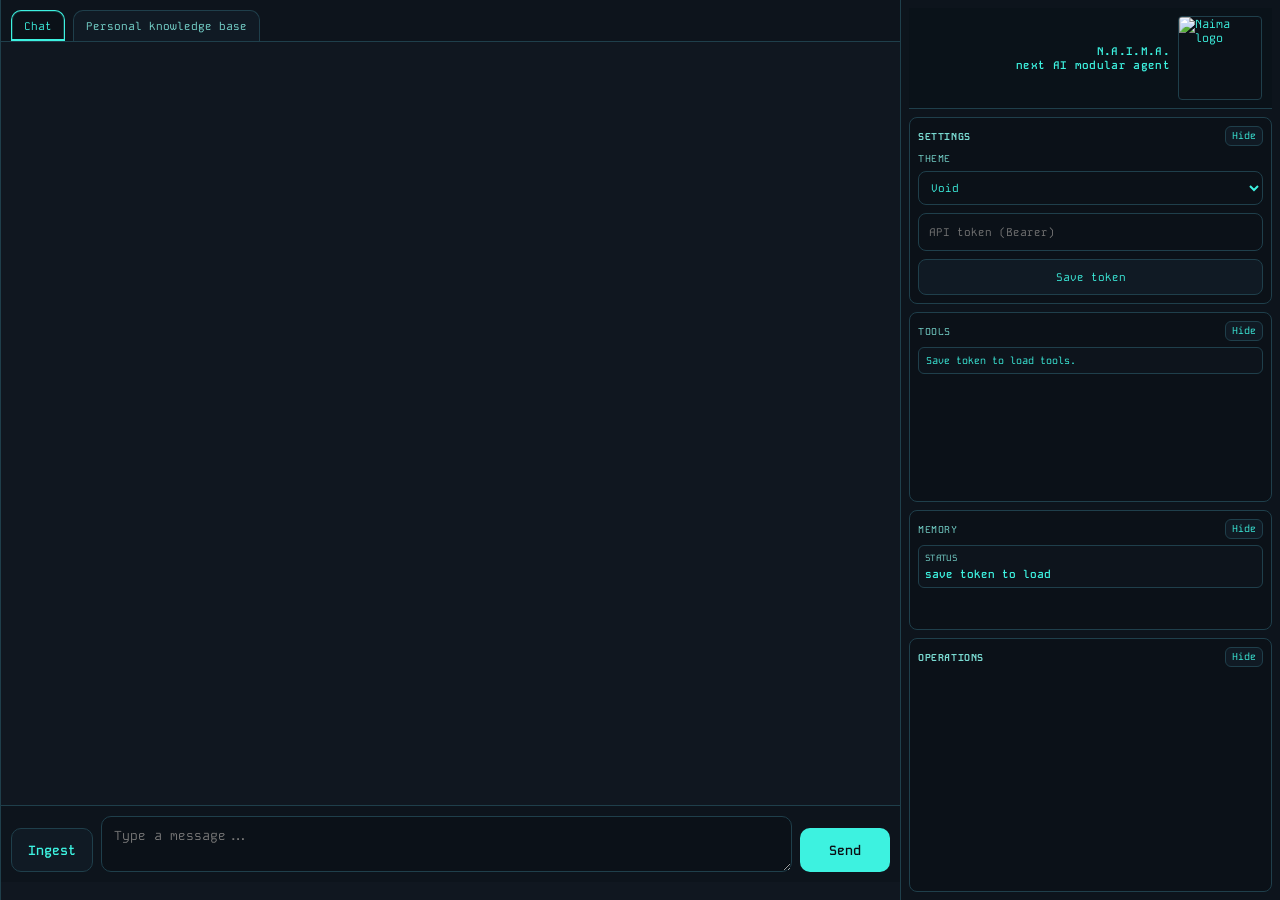
==== commit e3258a7e: "enable/disable tools on env, cancel processing from web ui" ====
--- a/internal/httpapi/ui/index.html
+++ b/internal/httpapi/ui/index.html
@@ -672,6 +672,10 @@
     .send:disabled {
       background: #9abbe0;
       cursor: not-allowed;
+    }
+    .send.send-stop {
+      background: #b54c4c;
+      color: #fff3f3;
     }
     .status {
       font-size: 10px;
@@ -1292,6 +1296,8 @@
     const ingestSubmitEl = document.getElementById("ingestSubmit");
     const ingestStatusEl = document.getElementById("ingestStatus");
     let newConversationOnNextSend = true;
+    let currentMessageController = null;
+    let isSendingMessage = false;
     let currentTools = [];
     let pkbChatSelection = null;
     let chatScopeState = null;
@@ -1336,11 +1342,19 @@
       applyTheme(value);
     });
 
-    sendBtn.addEventListener("click", sendMessage);
+    sendBtn.addEventListener("click", () => {
+      if (isSendingMessage) {
+        stopCurrentMessage();
+        return;
+      }
+      sendMessage();
+    });
     inputEl.addEventListener("keydown", (e) => {
       if (e.key === "Enter" && !e.shiftKey) {
         e.preventDefault();
-        sendMessage();
+        if (!isSendingMessage) {
+          sendMessage();
+        }
       }
     });
     if (tokenEl.value.trim()) {
@@ -2663,7 +2677,27 @@
       settingsCollapseEl.textContent = collapsed ? "Show" : "Hide";
     }
 
+    function setMessageSendingState(sending) {
+      isSendingMessage = !!sending;
+      sendBtn.disabled = false;
+      sendBtn.textContent = sending ? "Stop" : "Send";
+      sendBtn.classList.toggle("send-stop", sending);
+      inputEl.disabled = false;
+    }
+
+    function stopCurrentMessage() {
+      if (currentMessageController) {
+        currentMessageController.abort();
+        addOp("request cancellation requested");
+        setStatus("Canceling...");
+      }
+    }
+
     async function sendMessage() {
+      if (isSendingMessage) {
+        return;
+      }
+
       const token = tokenEl.value.trim();
       const message = inputEl.value.trim();
       if (!token) {
@@ -2677,11 +2711,12 @@
       addBubble("user", message);
       addOp("message queued");
       inputEl.value = "";
-      sendBtn.disabled = true;
+      setMessageSendingState(true);
       setStatus("Streaming response...");
 
       const aiBubble = addBubble("ai", "");
       let aiRaw = "";
+      currentMessageController = new AbortController();
       const payload = {
         message: buildScopedMessage(message),
         new_conversation: newConversationOnNextSend
@@ -2692,7 +2727,8 @@
         const resp = await fetch("/api/messages/stream", {
           method: "POST",
           headers: authHeaders(),
-          body: JSON.stringify(payload)
+          body: JSON.stringify(payload),
+          signal: currentMessageController.signal
         });
 
         if (!resp.ok || !resp.body) {
@@ -2736,9 +2772,19 @@
           loadMemoryStatus();
         }
       } catch (err) {
-        setStatus("Stream error: " + (err?.message || String(err)));
+        if (err?.name === "AbortError") {
+          addOp("request canceled");
+          if (!aiRaw) {
+            aiRaw = "Canceled.";
+            renderMarkdownBubble(aiBubble, aiRaw);
+          }
+          setStatus("Canceled.");
+        } else {
+          setStatus("Stream error: " + (err?.message || String(err)));
+        }
       } finally {
-        sendBtn.disabled = false;
+        currentMessageController = null;
+        setMessageSendingState(false);
       }
     }
 
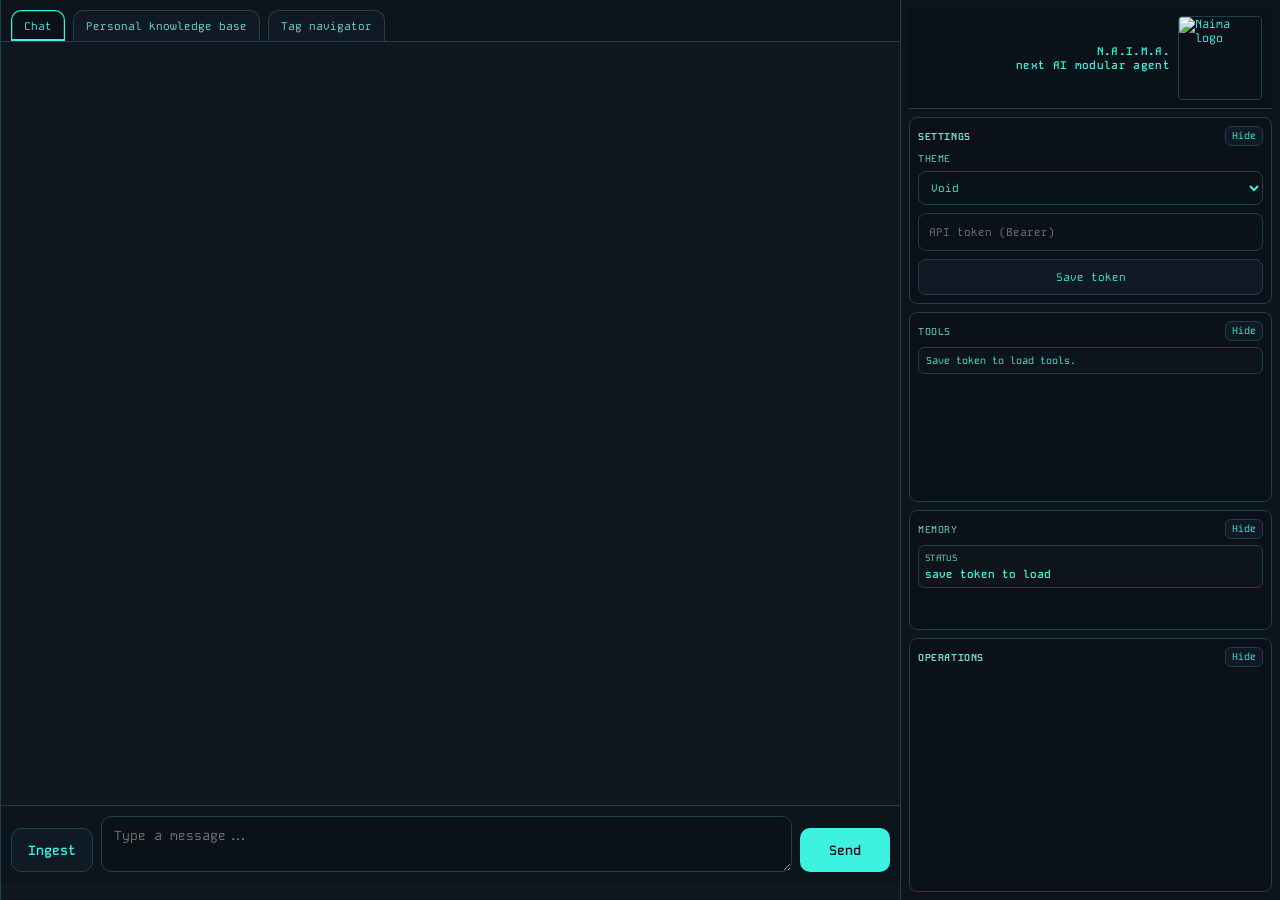
==== commit 5e3041bc: "add tag support" ====
--- a/internal/httpapi/ui/index.html
+++ b/internal/httpapi/ui/index.html
@@ -23,6 +23,17 @@
       --surface: #0b1118;
       --surface-2: #101a24;
       --send-fg: #0B0F14;
+      --pkb-ground: #0f1a24;
+      --pkb-ring: #225265;
+      --pkb-topic: #2bc4b5;
+      --pkb-doc: #6ecbc3;
+      --pkb-topic-emissive: #14313d;
+      --pkb-doc-emissive: #1a3f4b;
+      --pkb-label-bg: rgba(11, 15, 20, 0.78);
+      --pkb-label-border: rgba(61, 242, 224, 0.55);
+      --pkb-label-text: #E8FFFC;
+      --pkb-toolbar-bg: rgba(16, 23, 32, 0.8);
+      --pkb-toolbar-fg: var(--text);
     }
     body.theme-quantum {
       --bg: #0E2A47;
@@ -55,6 +66,17 @@
       --surface: #f5fffd;
       --surface-2: #d5f7f2;
       --send-fg: #3DF2E0;
+      --pkb-ground: #f0f9f7;
+      --pkb-ring: #4f808b;
+      --pkb-topic: #2f7d8f;
+      --pkb-doc: #7a95a8;
+      --pkb-topic-emissive: #d0e8ee;
+      --pkb-doc-emissive: #dceaf0;
+      --pkb-label-bg: rgba(236, 249, 247, 0.95);
+      --pkb-label-border: rgba(47, 125, 143, 0.8);
+      --pkb-label-text: #12232f;
+      --pkb-toolbar-bg: rgba(236, 249, 247, 0.92);
+      --pkb-toolbar-fg: #12232f;
     }
     body.theme-quantum-light {
       --bg: #d4c8ff;
@@ -71,6 +93,17 @@
       --surface: #faf7ff;
       --surface-2: #e8dcff;
       --send-fg: #8A6CFF;
+      --pkb-ground: #f6f2ff;
+      --pkb-ring: #6f6798;
+      --pkb-topic: #5e6cc2;
+      --pkb-doc: #8a8fc7;
+      --pkb-topic-emissive: #d8d1f5;
+      --pkb-doc-emissive: #e2dcfb;
+      --pkb-label-bg: rgba(245, 241, 255, 0.95);
+      --pkb-label-border: rgba(94, 108, 194, 0.75);
+      --pkb-label-text: #1a2540;
+      --pkb-toolbar-bg: rgba(245, 241, 255, 0.92);
+      --pkb-toolbar-fg: #1a2540;
     }
     * {
       box-sizing: border-box;
@@ -737,8 +770,8 @@
     .pkb-toolbar button {
       border: 1px solid var(--border);
       border-radius: 999px;
-      background: rgba(16, 23, 32, 0.8);
-      color: var(--text);
+      background: var(--pkb-toolbar-bg);
+      color: var(--pkb-toolbar-fg);
       padding: 6px 10px;
       font-size: 10px;
     }
@@ -980,6 +1013,195 @@
       font-size: 10px;
       line-height: 1.4;
     }
+    .tag-nav-panel {
+      flex: 1;
+      min-height: 0;
+      padding: 12px;
+      background: transparent;
+    }
+    .tag-nav-shell {
+      width: 100%;
+      height: 100%;
+      border: 1px solid var(--border);
+      border-radius: 16px;
+      background: linear-gradient(180deg, var(--panel), var(--surface));
+      display: grid;
+      grid-template-columns: minmax(300px, 56%) minmax(300px, 44%);
+      overflow: hidden;
+    }
+    .tag-nav-cloud {
+      padding: 12px;
+      border-right: 1px solid var(--border);
+      min-height: 0;
+      overflow-y: auto;
+    }
+    .tag-nav-head {
+      display: flex;
+      align-items: center;
+      justify-content: space-between;
+      gap: 8px;
+      margin-bottom: 10px;
+    }
+    .tag-nav-head h3 {
+      margin: 0;
+      font-size: 12px;
+      letter-spacing: 0.08em;
+      text-transform: uppercase;
+      color: var(--muted);
+    }
+    .tag-nav-actions {
+      display: flex;
+      gap: 8px;
+    }
+    .tag-nav-actions button {
+      border: 1px solid var(--border);
+      border-radius: 8px;
+      background: var(--surface-2);
+      color: var(--text);
+      padding: 6px 10px;
+      font-size: 10px;
+      cursor: pointer;
+    }
+    .tag-cloud {
+      display: flex;
+      flex-wrap: wrap;
+      gap: 8px;
+      align-content: flex-start;
+      min-height: 0;
+    }
+    .tag-legend {
+      display: grid;
+      grid-template-columns: repeat(2, minmax(0, 1fr));
+      gap: 6px;
+      margin-bottom: 10px;
+    }
+    .tag-legend-item {
+      border: 1px solid var(--border);
+      border-radius: 8px;
+      background: var(--surface);
+      padding: 6px 8px;
+      font-size: 9px;
+      color: var(--muted);
+      display: flex;
+      align-items: center;
+      gap: 6px;
+      text-transform: uppercase;
+      letter-spacing: 0.04em;
+      line-height: 1.2;
+      cursor: pointer;
+      transition: border-color 140ms ease, background 140ms ease;
+    }
+    .tag-legend-item:hover {
+      border-color: var(--accent);
+      background: var(--surface-2);
+    }
+    .tag-legend-item.active {
+      border-color: var(--accent);
+      background: var(--bubble-ai);
+      box-shadow: inset 0 0 0 1px rgba(61, 242, 224, 0.22);
+    }
+    .tag-dot {
+      width: 8px;
+      height: 8px;
+      border-radius: 999px;
+      flex-shrink: 0;
+      background: var(--accent);
+      box-shadow: 0 0 0 1px rgba(0,0,0,0.25) inset;
+    }
+    .tag-chip {
+      border: 1px solid var(--border);
+      border-radius: 999px;
+      background: var(--surface);
+      color: var(--text);
+      line-height: 1.2;
+      padding: 8px 10px;
+      cursor: pointer;
+      transition: border-color 140ms ease, background 140ms ease, transform 140ms ease;
+      display: inline-flex;
+      align-items: center;
+      gap: 6px;
+    }
+    .tag-chip:hover {
+      border-color: var(--accent);
+      background: var(--surface-2);
+      transform: translateY(-1px);
+    }
+    .tag-chip.active {
+      border-color: var(--accent);
+      box-shadow: inset 0 0 0 1px rgba(61, 242, 224, 0.28);
+      background: var(--bubble-ai);
+    }
+    .tag-chip-name {
+      color: var(--text);
+      font-weight: 600;
+      text-transform: none;
+    }
+    .tag-chip-cat {
+      font-size: 9px;
+      color: var(--muted);
+      text-transform: uppercase;
+      letter-spacing: 0.04em;
+    }
+    .tag-chip.tag-cat-person, .tag-dot.tag-cat-person { border-color: #4ac6ff; }
+    .tag-chip.tag-cat-person .tag-dot, .tag-dot.tag-cat-person { background: #4ac6ff; }
+    .tag-chip.tag-cat-organization, .tag-dot.tag-cat-organization { border-color: #8a6cff; }
+    .tag-chip.tag-cat-organization .tag-dot, .tag-dot.tag-cat-organization { background: #8a6cff; }
+    .tag-chip.tag-cat-location, .tag-dot.tag-cat-location { border-color: #39d98a; }
+    .tag-chip.tag-cat-location .tag-dot, .tag-dot.tag-cat-location { background: #39d98a; }
+    .tag-chip.tag-cat-date, .tag-dot.tag-cat-date { border-color: #ffb020; }
+    .tag-chip.tag-cat-date .tag-dot, .tag-dot.tag-cat-date { background: #ffb020; }
+    .tag-chip.tag-cat-time, .tag-dot.tag-cat-time { border-color: #ffd166; }
+    .tag-chip.tag-cat-time .tag-dot, .tag-dot.tag-cat-time { background: #ffd166; }
+    .tag-chip.tag-cat-money, .tag-dot.tag-cat-money { border-color: #26de81; }
+    .tag-chip.tag-cat-money .tag-dot, .tag-dot.tag-cat-money { background: #26de81; }
+    .tag-chip.tag-cat-percent, .tag-dot.tag-cat-percent { border-color: #ff7f50; }
+    .tag-chip.tag-cat-percent .tag-dot, .tag-dot.tag-cat-percent { background: #ff7f50; }
+    .tag-chip.tag-cat-product, .tag-dot.tag-cat-product { border-color: #00bcd4; }
+    .tag-chip.tag-cat-product .tag-dot, .tag-dot.tag-cat-product { background: #00bcd4; }
+    .tag-chip.tag-cat-event, .tag-dot.tag-cat-event { border-color: #ff5fd1; }
+    .tag-chip.tag-cat-event .tag-dot, .tag-dot.tag-cat-event { background: #ff5fd1; }
+    .tag-chip.tag-cat-other, .tag-dot.tag-cat-other { border-color: #9ea7b3; }
+    .tag-chip.tag-cat-other .tag-dot, .tag-dot.tag-cat-other { background: #9ea7b3; }
+    .tag-nav-empty {
+      color: var(--muted);
+      font-size: 10px;
+      border: 1px dashed var(--border);
+      border-radius: 10px;
+      padding: 10px;
+    }
+    .tag-nav-docs {
+      padding: 12px;
+      display: flex;
+      flex-direction: column;
+      gap: 10px;
+      min-height: 0;
+      overflow-y: auto;
+      background: var(--ops-bg);
+    }
+    .tag-nav-doc {
+      border: 1px solid var(--border);
+      border-radius: 10px;
+      background: var(--surface);
+      padding: 10px;
+      display: flex;
+      flex-direction: column;
+      gap: 6px;
+    }
+    .tag-nav-doc h4 {
+      margin: 0;
+      font-size: 11px;
+      color: var(--text);
+    }
+    .tag-nav-doc p {
+      margin: 0;
+      font-size: 10px;
+      color: var(--muted);
+      line-height: 1.45;
+      overflow-wrap: anywhere;
+    }
+    .tag-nav-doc a {
+      font-size: 10px;
+    }
     .dialog-backdrop {
       position: fixed;
       inset: 0;
@@ -1096,6 +1318,17 @@
       .pkb-panel {
         border-left: 0;
         border-top: 1px solid var(--border);
+      }
+      .tag-nav-shell {
+        grid-template-columns: 1fr;
+        grid-template-rows: minmax(220px, 42vh) minmax(0, 1fr);
+      }
+      .tag-nav-cloud {
+        border-right: 0;
+        border-bottom: 1px solid var(--border);
+      }
+      .tag-legend {
+        grid-template-columns: repeat(3, minmax(0, 1fr));
       }
     }
   </style>
@@ -1106,6 +1339,7 @@
     <div class="main-tabs">
       <button id="chatTabBtn" class="main-tab is-active" type="button">Chat</button>
       <button id="pkbTabBtn" class="main-tab" type="button">Personal knowledge base</button>
+      <button id="tagNavTabBtn" class="main-tab" type="button">Tag navigator</button>
     </div>
     <div id="chatTabPanel" class="main-tab-panel is-active">
       <div id="chatScope" class="chat-scope is-hidden">
@@ -1150,6 +1384,23 @@
             </div>
             <div id="pkbDocuments" class="pkb-doc-list"></div>
           </div>
+        </div>
+      </div>
+    </div>
+    <div id="tagNavPanel" class="tag-nav-panel main-tab-panel">
+      <div class="tag-nav-shell">
+        <div class="tag-nav-cloud">
+          <div class="tag-nav-head">
+            <h3>Tag Navigator</h3>
+            <div class="tag-nav-actions">
+              <button id="tagNavRefresh" type="button">Refresh</button>
+            </div>
+          </div>
+          <div id="tagLegend" class="tag-legend"></div>
+          <div id="tagCloud" class="tag-cloud"></div>
+        </div>
+        <div id="tagNavDocs" class="tag-nav-docs">
+          <div class="tag-nav-empty">Select a tag to view associated documents.</div>
         </div>
       </div>
     </div>
@@ -1246,7 +1497,9 @@
     const ingestBtnEl = document.getElementById("ingestBtn");
     const chatTabBtnEl = document.getElementById("chatTabBtn");
     const pkbTabBtnEl = document.getElementById("pkbTabBtn");
+    const tagNavTabBtnEl = document.getElementById("tagNavTabBtn");
     const chatTabPanelEl = document.getElementById("chatTabPanel");
+    const tagNavPanelEl = document.getElementById("tagNavPanel");
     const tokenEl = document.getElementById("token");
     const saveTokenBtn = document.getElementById("saveToken");
     const inputEl = document.getElementById("input");
@@ -1282,6 +1535,10 @@
     const pkbStatsEl = document.getElementById("pkbStats");
     const pkbDetailEl = document.getElementById("pkbDetail");
     const pkbDocumentsEl = document.getElementById("pkbDocuments");
+    const tagNavRefreshEl = document.getElementById("tagNavRefresh");
+    const tagLegendEl = document.getElementById("tagLegend");
+    const tagCloudEl = document.getElementById("tagCloud");
+    const tagNavDocsEl = document.getElementById("tagNavDocs");
     const ingestDialogEl = document.getElementById("ingestDialog");
     const ingestDialogBoxEl = ingestDialogEl.querySelector(".dialog");
     const ingestCloseEl = document.getElementById("ingestClose");
@@ -1301,6 +1558,23 @@
     let currentTools = [];
     let pkbChatSelection = null;
     let chatScopeState = null;
+    const tagNavState = {
+      tags: [],
+      selectedTagID: 0,
+      selectedCategories: new Set()
+    };
+    const TAG_CATEGORIES = [
+      "PERSON",
+      "ORGANIZATION",
+      "LOCATION",
+      "DATE",
+      "TIME",
+      "MONEY",
+      "PERCENT",
+      "PRODUCT",
+      "EVENT",
+      "OTHER"
+    ];
     const pkbSceneState = {
       renderer: null,
       scene: null,
@@ -1329,6 +1603,7 @@
     const savedTheme = normalizeTheme(localStorage.getItem(themeKey) || "void");
     themeSelectEl.value = savedTheme;
     applyTheme(themeSelectEl.value);
+    renderTagLegend();
 
     saveTokenBtn.addEventListener("click", () => {
       localStorage.setItem(tokenKey, tokenEl.value.trim());
@@ -1340,6 +1615,9 @@
       const value = normalizeTheme(themeSelectEl.value);
       localStorage.setItem(themeKey, value);
       applyTheme(value);
+      if (currentMainTab() === "pkb" && Array.isArray(pkbSceneState.currentTopics)) {
+        buildPKBScene(pkbSceneState.currentTopics);
+      }
     });
 
     sendBtn.addEventListener("click", () => {
@@ -1389,6 +1667,8 @@
     chatScopeClearEl.addEventListener("click", clearChatScope);
     chatTabBtnEl.addEventListener("click", () => setMainTab("chat"));
     pkbTabBtnEl.addEventListener("click", () => openPKBView(true));
+    tagNavTabBtnEl.addEventListener("click", () => openTagNavigator(true));
+    tagNavRefreshEl.addEventListener("click", () => openTagNavigator(true));
     toolsCollapseEl.addEventListener("click", () => {
       const next = !toolsListEl.classList.contains("is-hidden");
       applyToolsCollapsed(next);
@@ -1459,8 +1739,11 @@
         closePKBView();
       }
     });
-    if (localStorage.getItem(mainTabKey) === "pkb" && tokenEl.value.trim()) {
+    const savedMainTab = localStorage.getItem(mainTabKey);
+    if (savedMainTab === "pkb" && tokenEl.value.trim()) {
       openPKBView(true);
+    } else if (savedMainTab === "tagnav" && tokenEl.value.trim()) {
+      openTagNavigator(true);
     } else {
       setMainTab("chat");
     }
@@ -1570,16 +1853,24 @@
     }
 
     function currentMainTab() {
-      return pkbOverlayEl.classList.contains("is-active") ? "pkb" : "chat";
+      if (pkbOverlayEl.classList.contains("is-active")) {
+        return "pkb";
+      }
+      if (tagNavPanelEl.classList.contains("is-active")) {
+        return "tagnav";
+      }
+      return "chat";
     }
 
     function setMainTab(tab) {
-      const next = tab === "pkb" ? "pkb" : "chat";
+      const next = tab === "pkb" ? "pkb" : (tab === "tagnav" ? "tagnav" : "chat");
       chatTabBtnEl.classList.toggle("is-active", next === "chat");
       pkbTabBtnEl.classList.toggle("is-active", next === "pkb");
+      tagNavTabBtnEl.classList.toggle("is-active", next === "tagnav");
       chatTabPanelEl.classList.toggle("is-active", next === "chat");
       pkbOverlayEl.classList.toggle("is-active", next === "pkb");
-      localStorage.setItem(mainTabKey, next);
+      tagNavPanelEl.classList.toggle("is-active", next === "tagnav");
+      localStorage.setItem(mainTabKey, next === "tagnav" ? "tagnav" : next);
       if (next === "pkb") {
         requestAnimationFrame(resizePKBRenderer);
       }
@@ -1659,6 +1950,30 @@
 
     async function fetchPKBGraph() {
       const resp = await fetch("/api/pkb/graph", {
+        method: "GET",
+        headers: { "Authorization": "Bearer " + tokenEl.value.trim() }
+      });
+      if (!resp.ok) {
+        const text = await resp.text();
+        throw new Error(text || ("HTTP " + resp.status));
+      }
+      return resp.json();
+    }
+
+    async function fetchPKBTags() {
+      const resp = await fetch("/api/pkb/tags", {
+        method: "GET",
+        headers: { "Authorization": "Bearer " + tokenEl.value.trim() }
+      });
+      if (!resp.ok) {
+        const text = await resp.text();
+        throw new Error(text || ("HTTP " + resp.status));
+      }
+      return resp.json();
+    }
+
+    async function fetchPKBTagDocuments(tagID) {
+      const resp = await fetch("/api/pkb/tags/" + encodeURIComponent(String(tagID)) + "/documents", {
         method: "GET",
         headers: { "Authorization": "Bearer " + tokenEl.value.trim() }
       });
@@ -2089,6 +2404,157 @@
       }
     }
 
+    function renderTagNavigatorDocsEmpty(text) {
+      tagNavDocsEl.innerHTML = '<div class="tag-nav-empty">' + escapeHtml(text) + "</div>";
+    }
+
+    function normalizeTagCategory(value) {
+      const v = String(value || "").trim().toUpperCase();
+      return TAG_CATEGORIES.includes(v) ? v : "OTHER";
+    }
+
+    function categoryClass(category) {
+      return "tag-cat-" + normalizeTagCategory(category).toLowerCase();
+    }
+
+    function renderTagLegend() {
+      tagLegendEl.innerHTML = "";
+      for (const category of TAG_CATEGORIES) {
+        const item = document.createElement("button");
+        item.type = "button";
+        item.className = "tag-legend-item" + (tagNavState.selectedCategories.has(category) ? " active" : "");
+        const dot = document.createElement("span");
+        dot.className = "tag-dot " + categoryClass(category);
+        const label = document.createElement("span");
+        label.textContent = category;
+        item.appendChild(dot);
+        item.appendChild(label);
+        item.addEventListener("click", () => {
+          if (tagNavState.selectedCategories.has(category)) {
+            tagNavState.selectedCategories.delete(category);
+          } else {
+            tagNavState.selectedCategories.add(category);
+          }
+          renderTagLegend();
+          renderTagNavigatorCloud(tagNavState.tags);
+          const selected = (tagNavState.tags || []).find((t) => Number(t.id) === Number(tagNavState.selectedTagID));
+          if (!selected || !tagMatchesCategoryFilter(selected)) {
+            tagNavState.selectedTagID = 0;
+            renderTagNavigatorDocsEmpty("Select a tag to view associated documents.");
+          }
+        });
+        tagLegendEl.appendChild(item);
+      }
+    }
+
+    function tagMatchesCategoryFilter(tag) {
+      if (!tagNavState.selectedCategories || tagNavState.selectedCategories.size === 0) {
+        return true;
+      }
+      const category = normalizeTagCategory(tag.category);
+      return tagNavState.selectedCategories.has(category);
+    }
+
+    function renderTagNavigatorCloud(tags) {
+      tagCloudEl.innerHTML = "";
+      if (!Array.isArray(tags) || !tags.length) {
+        renderTagNavigatorDocsEmpty("No tags available yet. Ingest more content first.");
+        const empty = document.createElement("div");
+        empty.className = "tag-nav-empty";
+        empty.textContent = "No tags available yet.";
+        tagCloudEl.appendChild(empty);
+        return;
+      }
+      const filtered = tags.filter((tag) => tagMatchesCategoryFilter(tag));
+      if (!filtered.length) {
+        const empty = document.createElement("div");
+        empty.className = "tag-nav-empty";
+        empty.textContent = "No tags match the selected categories.";
+        tagCloudEl.appendChild(empty);
+        return;
+      }
+      const maxOcc = filtered.reduce((max, tag) => Math.max(max, Number(tag.occurrences) || 0), 1);
+      const minOcc = filtered.reduce((min, tag) => Math.min(min, Number(tag.occurrences) || 0), maxOcc);
+      for (const tag of filtered) {
+        const category = normalizeTagCategory(tag.category);
+        const button = document.createElement("button");
+        button.type = "button";
+        button.className = "tag-chip " + categoryClass(category) + (Number(tag.id) === Number(tagNavState.selectedTagID) ? " active" : "");
+        const dot = document.createElement("span");
+        dot.className = "tag-dot " + categoryClass(category);
+        const name = document.createElement("span");
+        name.className = "tag-chip-name";
+        name.textContent = String(tag.name || "tag");
+        const cat = document.createElement("span");
+        cat.className = "tag-chip-cat";
+        cat.textContent = category;
+        const occ = Number(tag.occurrences) || 0;
+        let ratio = 1;
+        if (maxOcc > minOcc) {
+          ratio = (occ - minOcc) / (maxOcc - minOcc);
+        }
+        const size = 11 + (ratio * 13);
+        button.style.fontSize = size.toFixed(1) + "px";
+        button.appendChild(dot);
+        button.appendChild(name);
+        button.appendChild(cat);
+        button.title = category + " | " + (tag.documents || 0) + " document(s), " + occ + " occurrence(s)";
+        button.addEventListener("click", () => selectTag(tag.id));
+        tagCloudEl.appendChild(button);
+      }
+    }
+
+    function renderTagNavigatorDocuments(tag, documents) {
+      tagNavDocsEl.innerHTML = "";
+      const header = document.createElement("div");
+      header.className = "pkb-card";
+      header.innerHTML =
+        "<h4>Tag: " + escapeHtml(String(tag.name || "")) + "</h4>" +
+        "<p>Category: " + escapeHtml(normalizeTagCategory(tag.category)) + "</p>" +
+        "<p>Documents: " + escapeHtml(String(tag.documents || 0)) + " | Occurrences: " + escapeHtml(String(tag.occurrences || 0)) + "</p>";
+      tagNavDocsEl.appendChild(header);
+
+      if (!Array.isArray(documents) || !documents.length) {
+        const empty = document.createElement("div");
+        empty.className = "tag-nav-empty";
+        empty.textContent = "No documents associated with this tag.";
+        tagNavDocsEl.appendChild(empty);
+        return;
+      }
+
+      for (const doc of documents) {
+        const card = document.createElement("div");
+        card.className = "tag-nav-doc";
+        const safeURL = safeHref(doc.source_url || "");
+        card.innerHTML =
+          "<h4>" + escapeHtml(doc.title || "(untitled document)") + "</h4>" +
+          "<p>Topic: " + escapeHtml(doc.topic_title || ("Topic " + (doc.topic_id || "?"))) + "</p>" +
+          "<p>Kind: " + escapeHtml(doc.kind || "note") + (doc.ingest_method ? " | Ingest: " + escapeHtml(doc.ingest_method) : "") + "</p>" +
+          (safeURL ? '<p><a href="' + safeURL + '" target="_blank" rel="noopener noreferrer">Open source</a></p>' : "") +
+          "<p>" + escapeHtml(trimText(doc.content || "", 460)) + "</p>";
+        tagNavDocsEl.appendChild(card);
+      }
+    }
+
+    async function selectTag(tagID) {
+      if (!tagID) {
+        tagNavState.selectedTagID = 0;
+        renderTagNavigatorCloud(tagNavState.tags);
+        renderTagNavigatorDocsEmpty("Select a tag to view associated documents.");
+        return;
+      }
+      try {
+        const payload = await fetchPKBTagDocuments(tagID);
+        tagNavState.selectedTagID = Number(tagID);
+        renderTagNavigatorCloud(tagNavState.tags);
+        renderTagNavigatorDocuments(payload.tag || {}, Array.isArray(payload.documents) ? payload.documents : []);
+        addOp("tag selected: " + (payload.tag?.name || ("#" + String(tagID))));
+        setStatus("Loaded tag documents.");
+      } catch (err) {
+        setStatus("Tag documents failed: " + (err?.message || String(err)));
+      }
+    }
+
     function trimText(text, max) {
       const value = String(text || "").trim();
       if (value.length <= max) {
@@ -2157,7 +2623,7 @@
       const ground = new THREE.Mesh(
         new THREE.CylinderGeometry(18, 22, 0.8, 48),
         new THREE.MeshStandardMaterial({
-          color: colorHex("--surface", "#0b1118"),
+          color: colorHex("--pkb-ground", "#0f1a24"),
           metalness: 0.4,
           roughness: 0.7
         })
@@ -2167,7 +2633,7 @@
 
       const ring = new THREE.Mesh(
         new THREE.TorusGeometry(14, 0.08, 12, 80),
-        new THREE.MeshStandardMaterial({ color: colorHex("--border", "#1f3f4b") })
+        new THREE.MeshStandardMaterial({ color: colorHex("--pkb-ring", "#225265") })
       );
       ring.rotation.x = Math.PI / 2;
       scene.add(ring);
@@ -2283,8 +2749,9 @@
       ctx.textBaseline = "middle";
       ctx.textAlign = "center";
       ctx.clearRect(0, 0, canvas.width, canvas.height);
-      ctx.fillStyle = "rgba(11, 15, 20, 0.78)";
-      ctx.strokeStyle = "rgba(61, 242, 224, 0.55)";
+      const styles = getComputedStyle(document.body);
+      ctx.fillStyle = styles.getPropertyValue("--pkb-label-bg").trim() || "rgba(11, 15, 20, 0.78)";
+      ctx.strokeStyle = styles.getPropertyValue("--pkb-label-border").trim() || "rgba(61, 242, 224, 0.55)";
       ctx.lineWidth = 1.5;
       const radius = 8;
       ctx.beginPath();
@@ -2300,7 +2767,7 @@
       ctx.closePath();
       ctx.fill();
       ctx.stroke();
-      ctx.fillStyle = "#E8FFFC";
+      ctx.fillStyle = styles.getPropertyValue("--pkb-label-text").trim() || "#E8FFFC";
       ctx.fillText(label, canvas.width / 2, canvas.height / 2);
 
       const texture = new THREE.CanvasTexture(canvas);
@@ -2335,9 +2802,10 @@
       const cols = Math.max(1, Math.ceil(Math.sqrt(topicCount)));
       const spacing = 7.2;
       const startX = -((cols - 1) * spacing) / 2;
-      const topicColor = colorHex("--accent", "#3DF2E0");
-      const docColor = colorHex("--muted", "#7adbd2");
-      const borderColor = colorHex("--border", "#1f3f4b");
+      const topicColor = colorHex("--pkb-topic", "#2bc4b5");
+      const docColor = colorHex("--pkb-doc", "#6ecbc3");
+      const topicEmissiveColor = colorHex("--pkb-topic-emissive", "#14313d");
+      const docEmissiveColor = colorHex("--pkb-doc-emissive", "#1a3f4b");
       const labelScale = Math.max(0.42, Math.min(0.72, 6 / Math.max(topicCount, 6)));
 
       topics.forEach((topic, index) => {
@@ -2351,7 +2819,7 @@
           new THREE.BoxGeometry(2.4, height, 2.4),
           new THREE.MeshStandardMaterial({
             color: topicColor,
-            emissive: borderColor,
+            emissive: topicEmissiveColor,
             emissiveIntensity: 0.12,
             metalness: 0.35,
             roughness: 0.4
@@ -2375,7 +2843,7 @@
             new THREE.BoxGeometry(0.8, docHeight, 0.8),
             new THREE.MeshStandardMaterial({
               color: docColor,
-              emissive: topicColor,
+              emissive: docEmissiveColor,
               emissiveIntensity: 0.08,
               metalness: 0.15,
               roughness: 0.55
@@ -2474,6 +2942,35 @@
       }
     }
 
+    async function openTagNavigator(forceRefresh) {
+      if (!tokenEl.value.trim()) {
+        setStatus("Set API token first.");
+        return;
+      }
+      try {
+        if (forceRefresh) {
+          addOp("refreshing tag navigator");
+        }
+        const payload = await fetchPKBTags();
+        const tags = Array.isArray(payload.tags) ? payload.tags : [];
+        tagNavState.tags = tags;
+        if (!tags.find((tag) => Number(tag.id) === Number(tagNavState.selectedTagID))) {
+          tagNavState.selectedTagID = 0;
+        }
+        setMainTab("tagnav");
+        renderTagNavigatorCloud(tags);
+        if (tagNavState.selectedTagID) {
+          await selectTag(tagNavState.selectedTagID);
+        } else {
+          renderTagNavigatorDocsEmpty("Select a tag to view associated documents.");
+        }
+        addOp("tag navigator opened");
+        setStatus("Tag navigator ready.");
+      } catch (err) {
+        setStatus("Tag navigator failed: " + (err?.message || String(err)));
+      }
+    }
+
     async function deletePKBTopic(topicID) {
       try {
         const response = await fetch("/api/pkb/topics/" + encodeURIComponent(String(topicID)), {
@@ -2620,6 +3117,8 @@
         setStatus("Content ingested via " + (result.ingest_method || "unknown") + ".");
         if (currentMainTab() === "pkb") {
           await openPKBView(true);
+        } else if (currentMainTab() === "tagnav") {
+          await openTagNavigator(true);
         }
       } catch (err) {
         setIngestBusy(false, "Processing failed.");
